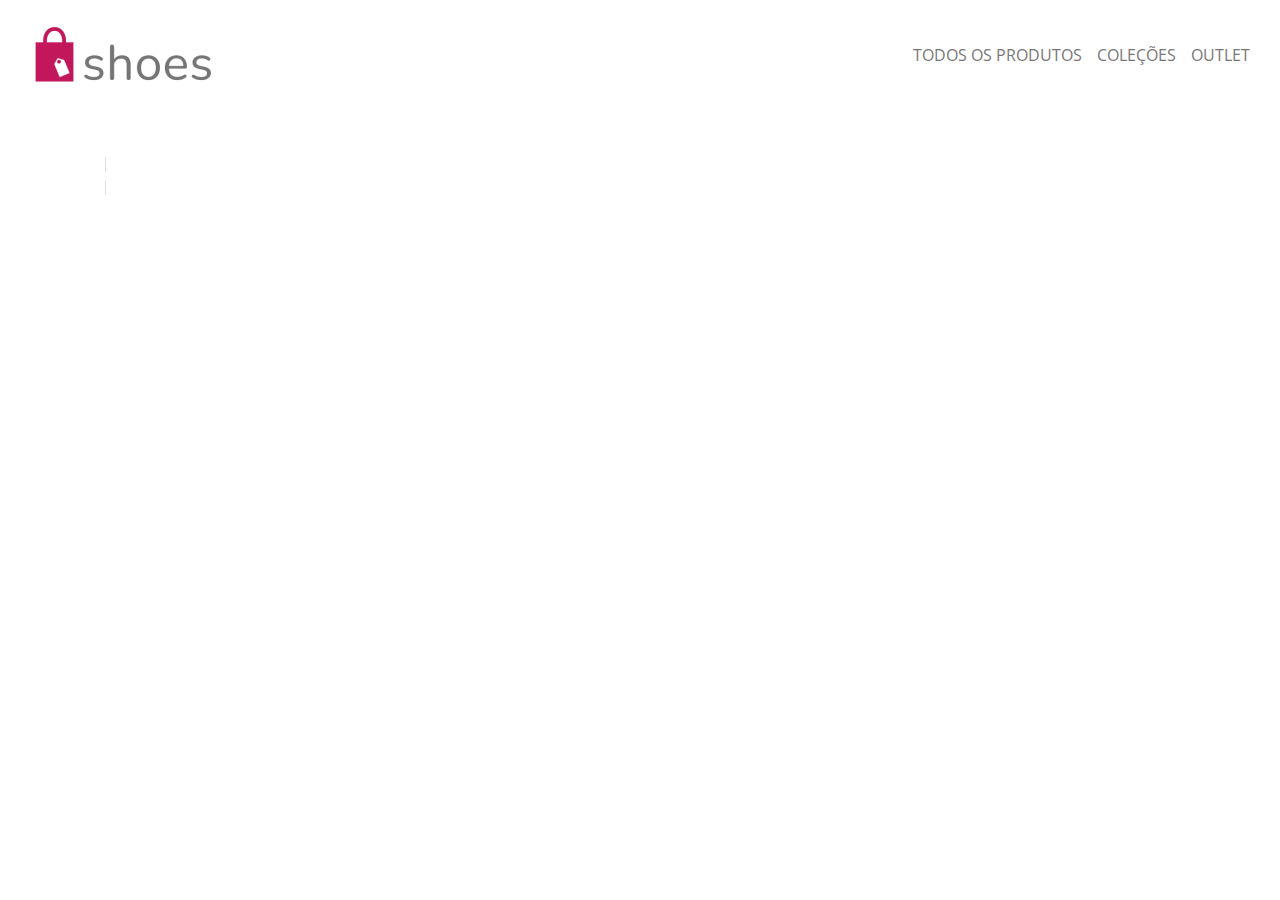
==== index.html @ d337d919 "cabeçalho pronto" ====
<!DOCTYPE html>
<html lang="pt-br">
<head>
    <meta charset="UTF-8">
    <meta http-equiv="X-UA-Compatible" content="IE=edge">
    <meta name="viewport" content="width=device-width, initial-scale=1.0">
    <title>Shoes Store</title>
    <link rel="stylesheet" href="css/style.css"/>
</head>
<body>
    <header class="cabecalho">
        <img src="images/logo-color.png" alt="Logo">
        <nav>
            <a href="#">Todos os Produtos</a>
            <a href="#">Coleções</a>
            <a href="#">Outlet</a>
        </nav>
        
    </header>
</body>
<footer>
    
    <img src="images/logo-white.png">


</footer>
</html>
---- css/style.css ----
@import url('https://fonts.googleapis.com/css2?family=Open+Sans&family=Roboto&family=Ropa+Sans&display=swap');

*{
    margin: 0;
    padding: 0;
    font-family: 'Open Sans', sans-serif;
}

.cabecalho{
    display: flex;
    justify-content: space-between;
}
.cabecalho img{
    margin: 10px 0px 0 19px;
}

.cabecalho nav{
    display: flex;
    justify-content: space-between;
    margin-right: 15px;
}

.cabecalho a{
    margin: 44px 15px 44px 0;
    text-decoration: none;
    text-transform: uppercase;
    color: #777777;
}
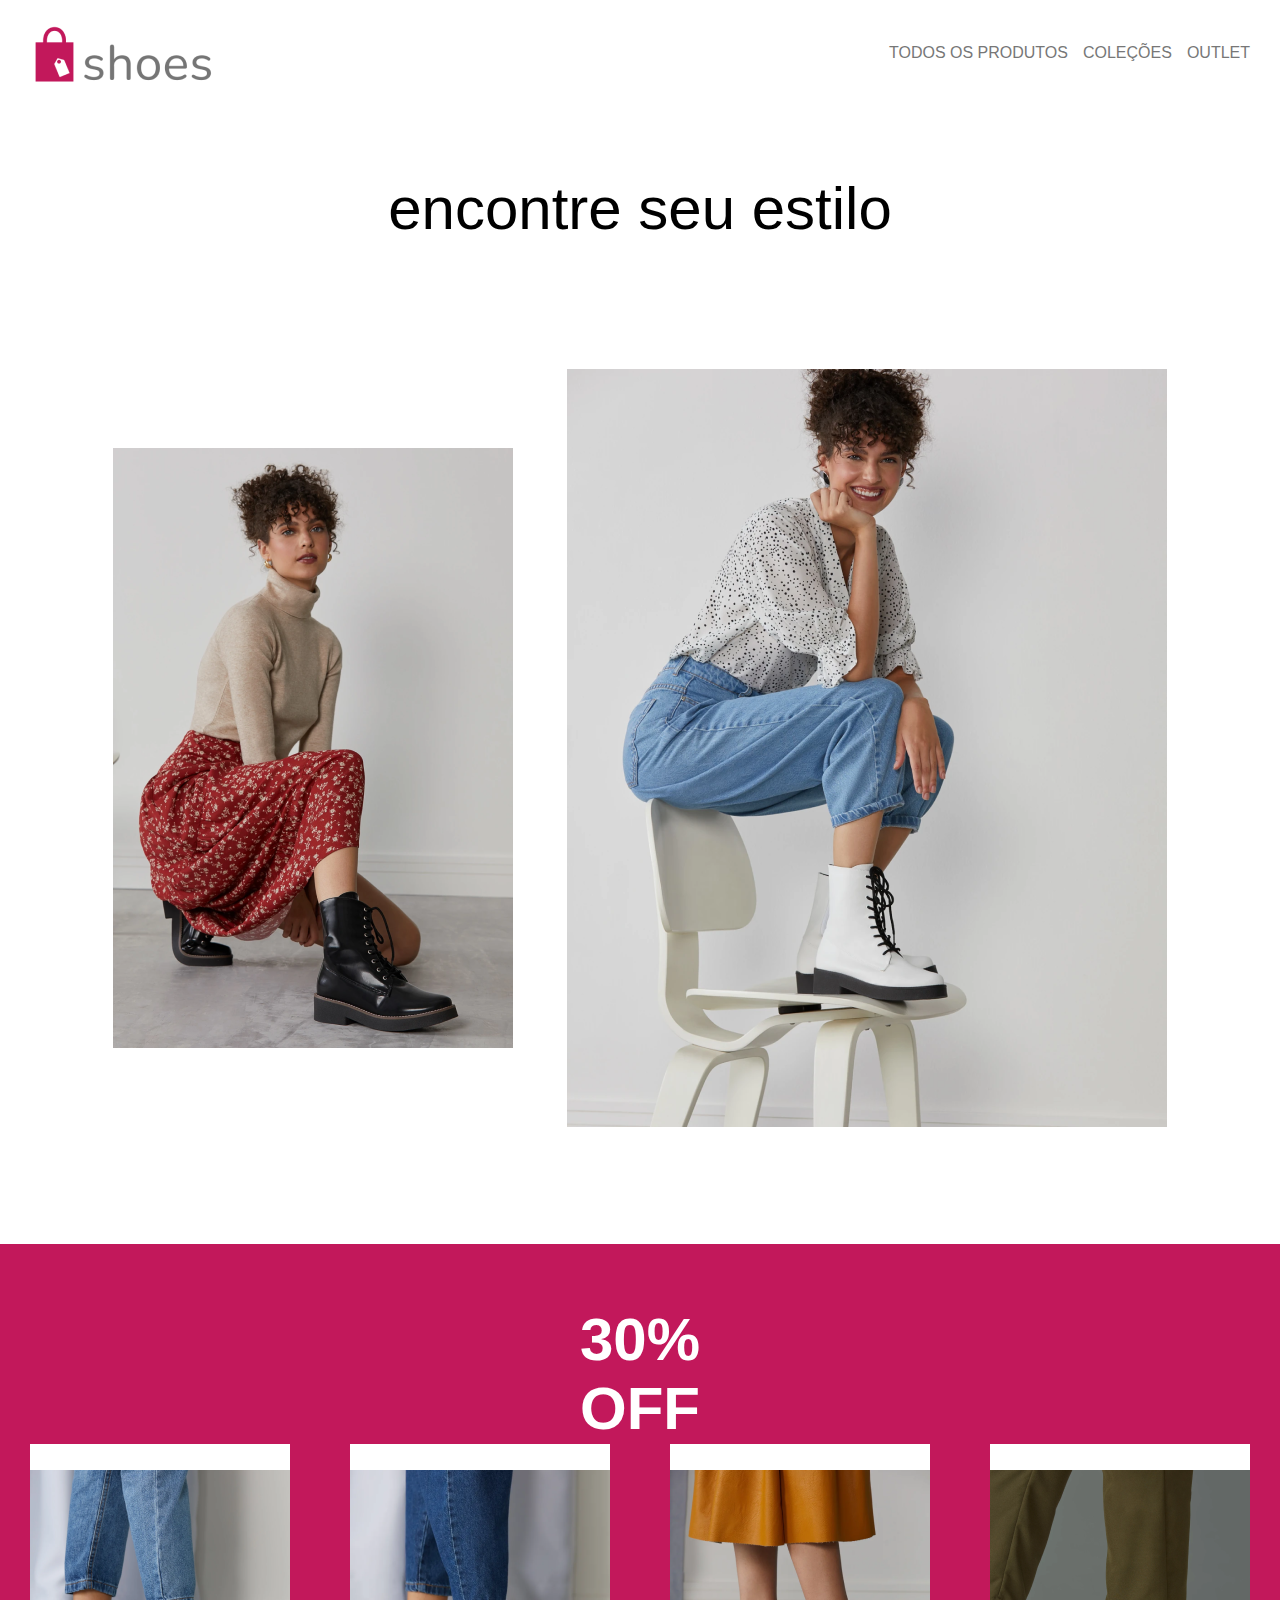
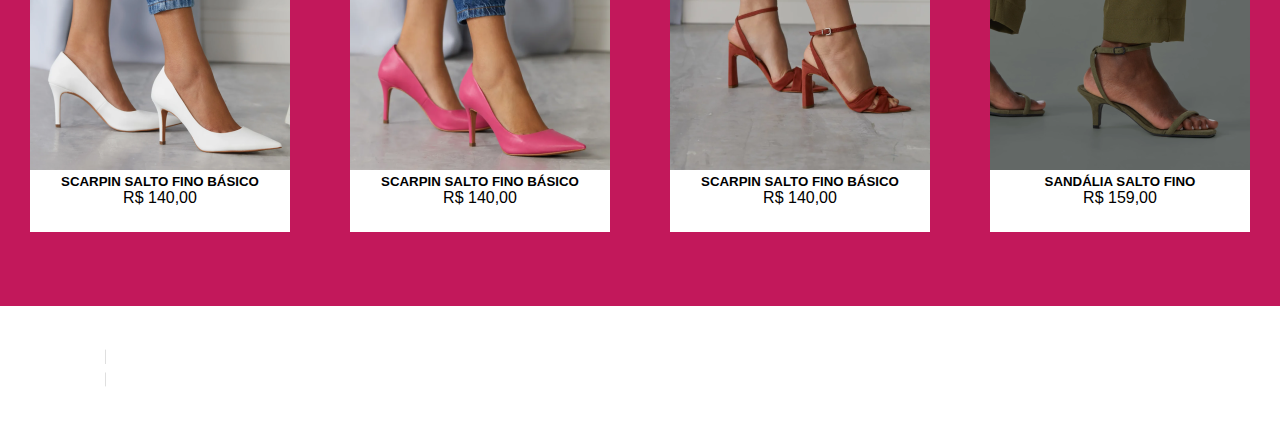
==== commit 1f68b55a: "definitivo" ====
--- a/index.html
+++ b/index.html
@@ -15,13 +15,63 @@
             <a href="#">Coleções</a>
             <a href="#">Outlet</a>
         </nav>
-        
     </header>
-</body>
+ <section>
+     <p>encontre seu estilo</p>
+     <article>
+         <div class="card-image">
+             <img src="./images/photoshoot-1.png">
+         </div>
+         <div class="card-image-2">
+             <img src="./images/photoshoot-2.png">
+         </div>
+     </article>
+ </section>
+ <section class="container-desconto">
+    <p>30% OFF</p>
+    <article>
+        <div class="card-1">
+            <img src="./images/shoes1.png">
+            <div class="card-title">
+                <h5>SCARPIN SALTO FINO BÁSICO</h5>
+                <div class="price">R$ 140,00</div>
+        </div>
+
+    </article>
+    <article>
+        <div class="card-2">
+            <img src="./images/shoes2.png">
+            <div class="card-title-2">
+                <h5>SCARPIN SALTO FINO BÁSICO</h5>
+                <div class="price-2">R$ 140,00</div>
+        </div>
+
+    </article>
+    <article>
+        <div class="card-3">
+            <div class="card-title-3">
+                <img src="./images/shoes3.png">
+                <h5>SCARPIN SALTO FINO BÁSICO</h5>
+                <div class="price-3">R$ 140,00</div>
+        </div>
+
+    </article>
+    <article>
+        <div class="card-4">
+            <div class="card-title-4">
+                <img src="./images/shoes4.png">
+                <h5>SANDÁLIA SALTO FINO</h5>
+                <div class="price-4">R$ 159,00</div>
+        </div>
+
+    </article>
+</section>
+
 <footer>
     
     <img src="images/logo-white.png">
 
 
 </footer>
+</body>
 </html>--- a/css/style.css
+++ b/css/style.css
@@ -1,10 +1,10 @@
-@import url('https://fonts.googleapis.com/css2?family=Open+Sans&family=Roboto&family=Ropa+Sans&display=swap');
 
-*{
+* {
     margin: 0;
     padding: 0;
+    box-sizing: border-box;
     font-family: 'Open Sans', sans-serif;
-}
+  }
 
 .cabecalho{
     display: flex;
@@ -27,4 +27,52 @@
     color: #777777;
 }
 
+  section p {
+      width: 100%;
+      height: 82px;
+      margin-top: 60px;
+      margin-bottom: 60px;
+      text-align: center;
+      font-size: 60px;
+      font-style: bold;
+      color: black;
+      
+  }
+section article {
+    display: flex;
+    flex-direction: row;
+    justify-content: space-between;
+    align-items: center;
+    margin: 113px;
+}
+section.container-desconto {
+    display: flex;
+    flex-direction: row;
+    width: 100%;
+    height: 662px;
+    background-color: #C2185B;
+    justify-content: center;
+     
+    }
+    
+    section.container-desconto p {
+        width: 188px;
+        height: 60px;
+        position: absolute;
+        justify-content: center;
+        margin-top: 61px;
+        margin-bottom: 30px;
+        color: #fff;
+        font-weight: bold;
+            
+    }
 
+    section.container-desconto article {
+        background-color: #fff;
+        width: 260px;
+        height: 388px;
+        margin-top: 200px;
+        text-align: center;
+        margin-left: 30px;
+        margin-right: 30px;
+    }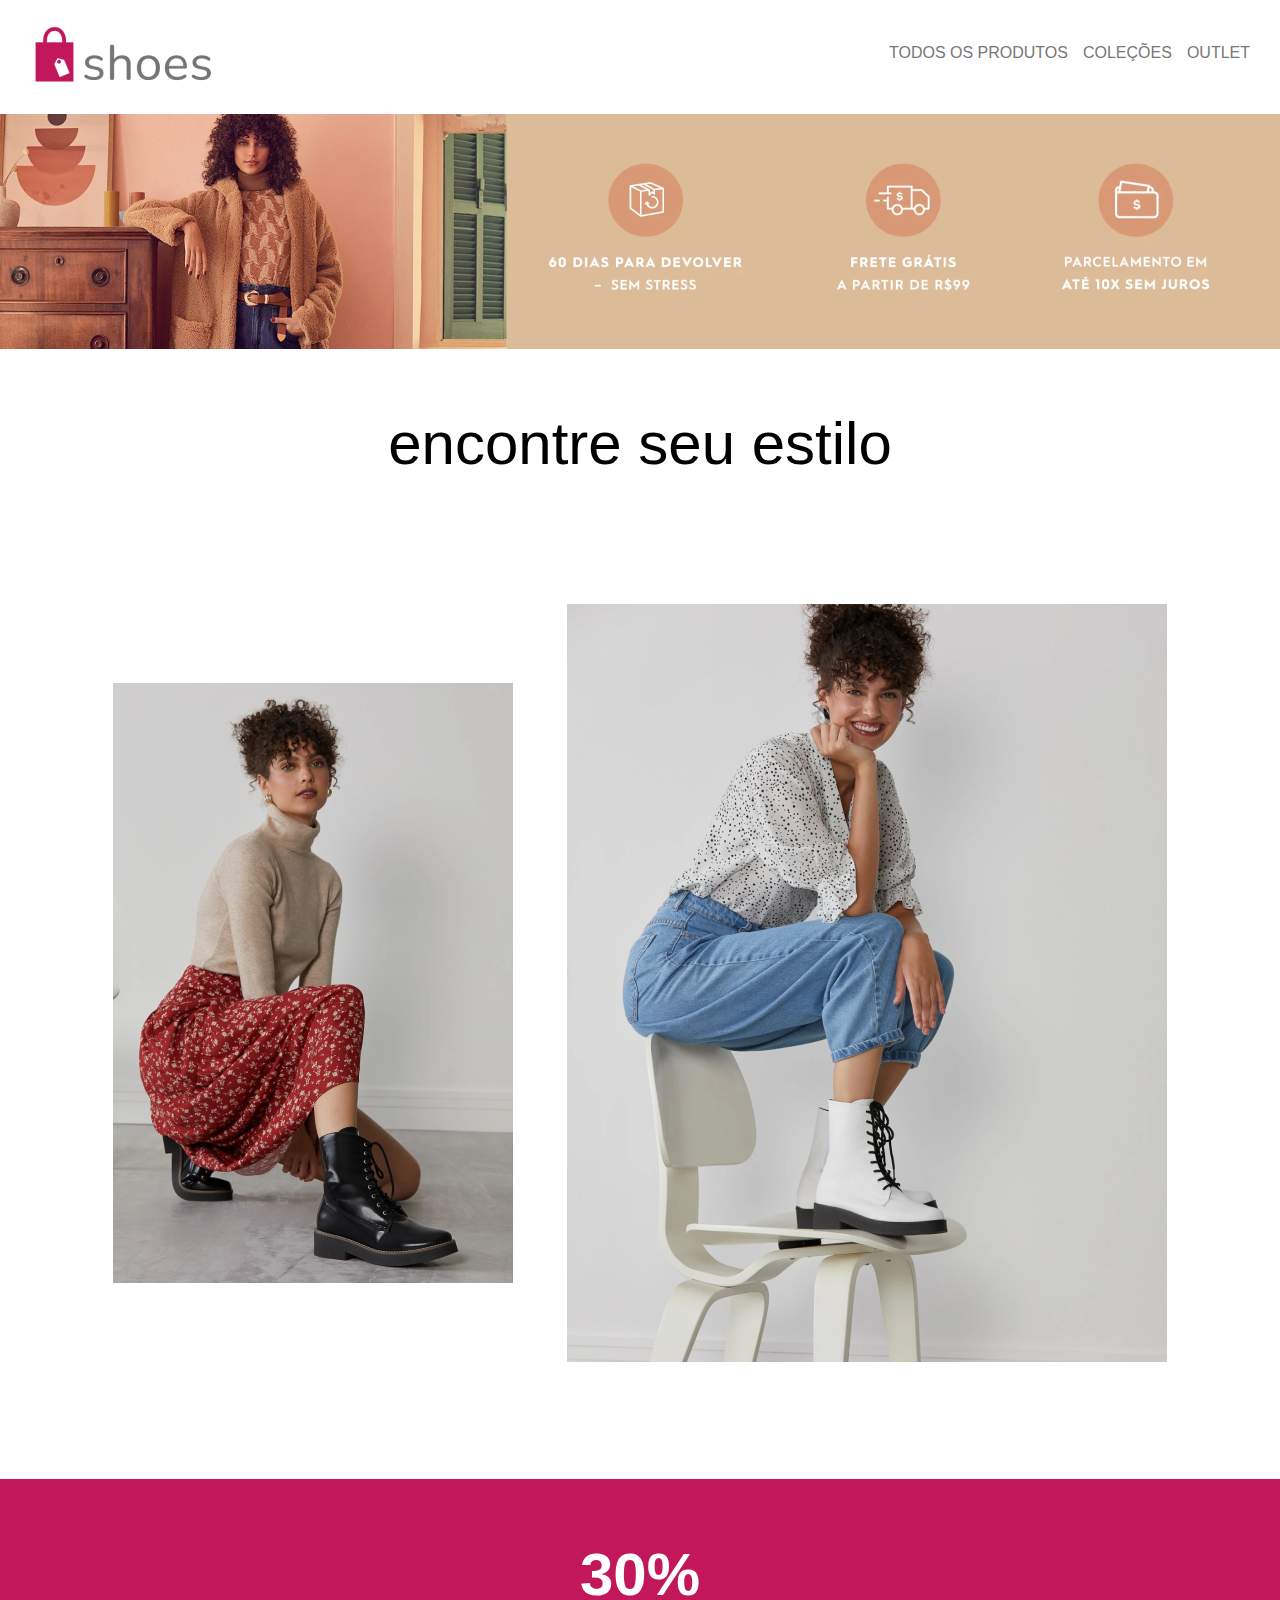
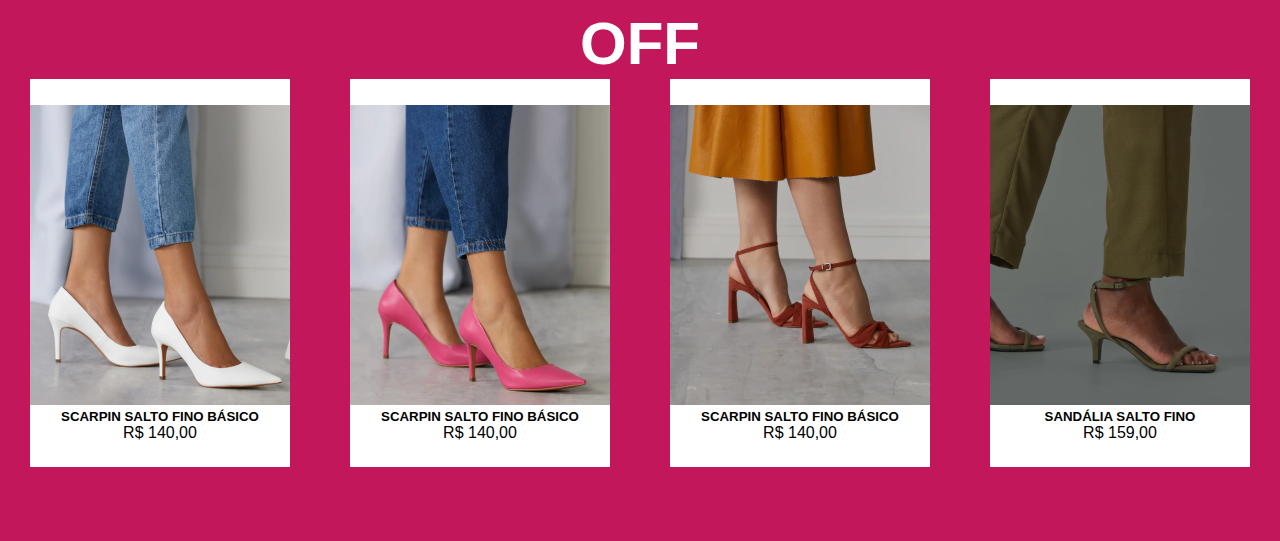
==== commit 32b80019: "Banner adicionado" ====
--- a/index.html
+++ b/index.html
@@ -16,6 +16,9 @@
             <a href="#">Outlet</a>
         </nav>
     </header>
+    <section class="banner">
+        <img class="banner-image" src="images/banner.png" alt="">
+    </section>
  <section>
      <p>encontre seu estilo</p>
      <article>
@@ -68,8 +71,6 @@
 </section>
 
 <footer>
-    
-    <img src="images/logo-white.png">
 
 
 </footer>
--- a/css/style.css
+++ b/css/style.css
@@ -25,6 +25,12 @@
     text-decoration: none;
     text-transform: uppercase;
     color: #777777;
+}
+.banner{
+    height: 235px;
+}
+.banner .banner-image{
+    width: 100%;
 }
 
   section p {
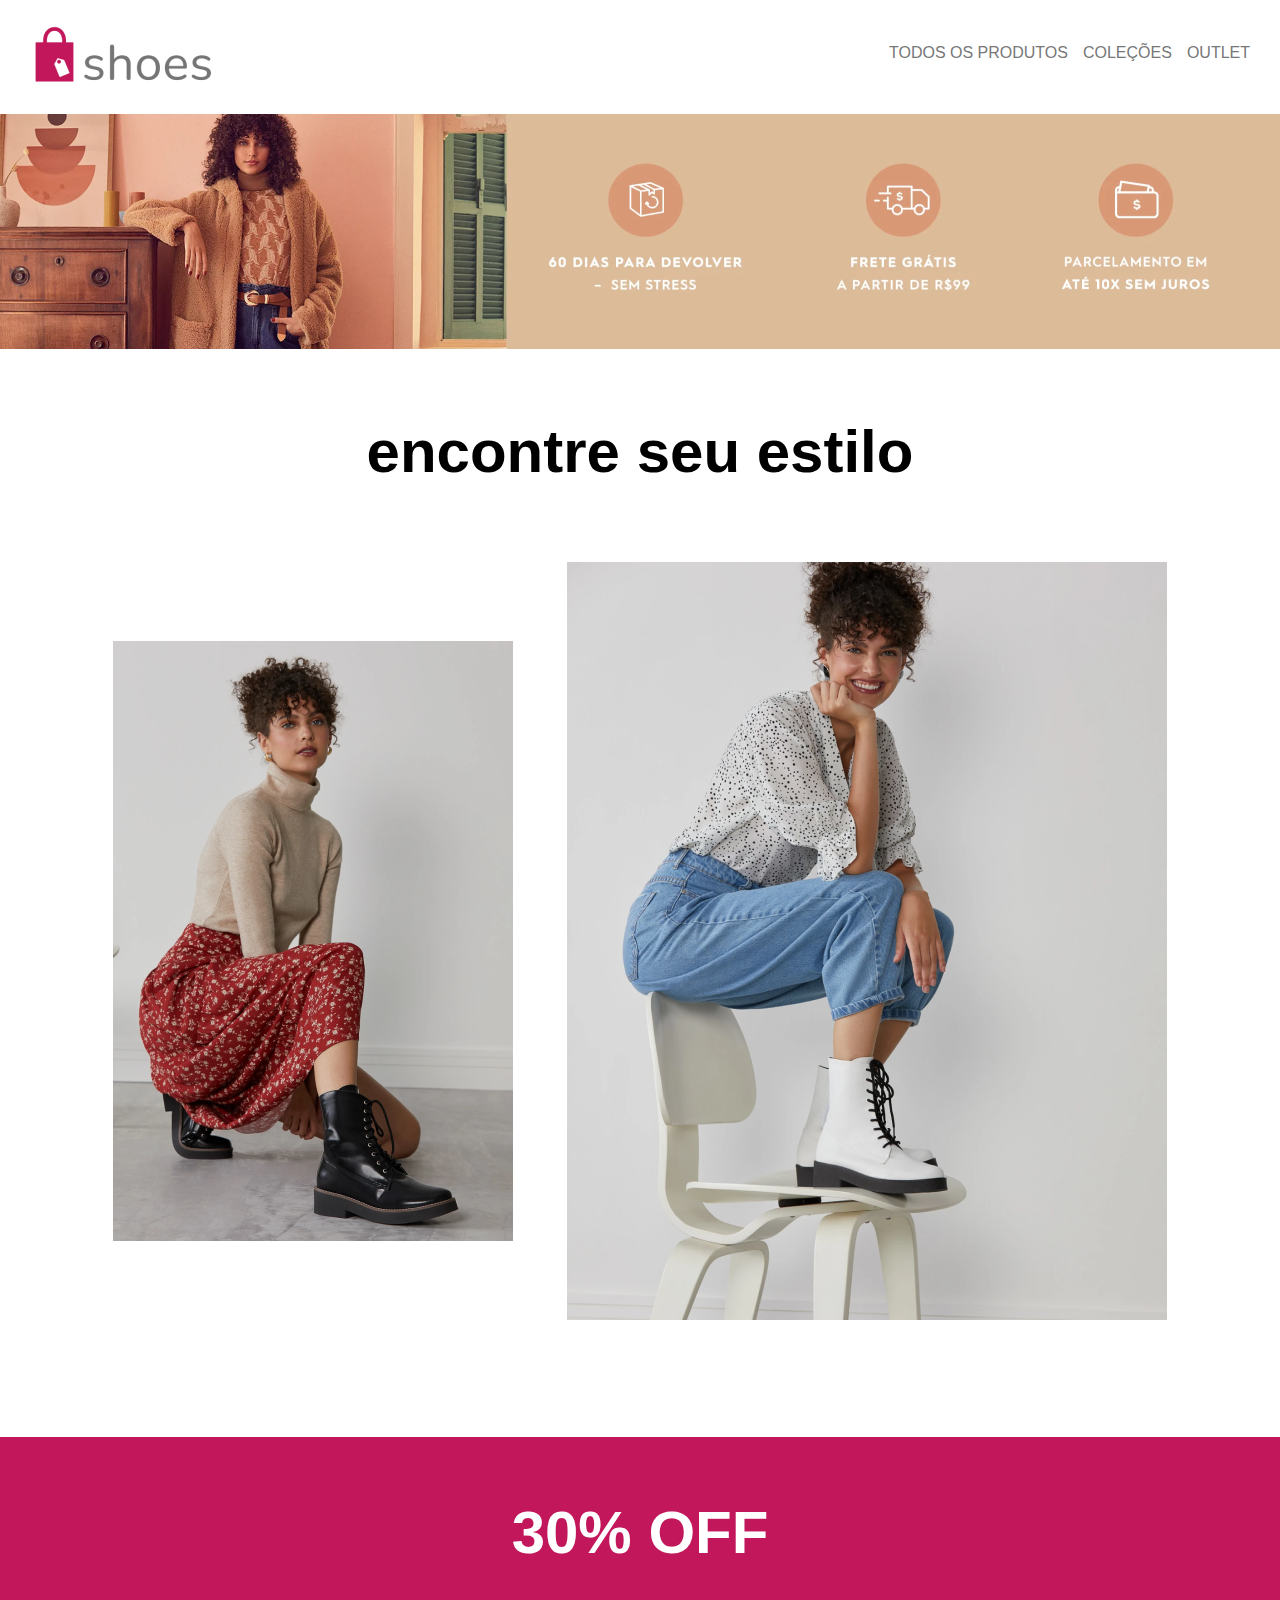
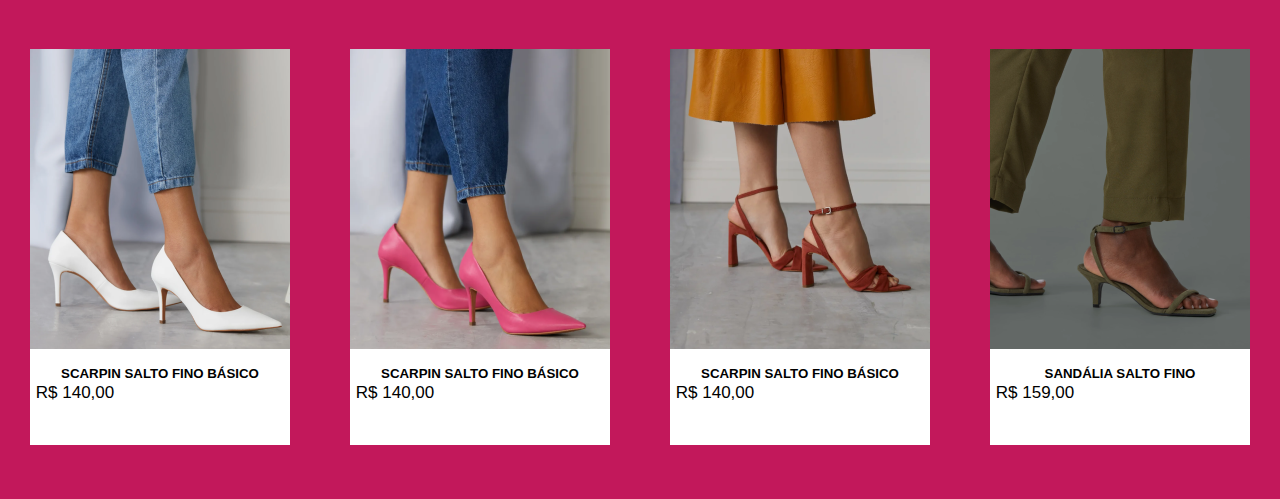
==== commit f62733ba: "body ok!" ====
--- a/index.html
+++ b/index.html
@@ -37,7 +37,7 @@
             <img src="./images/shoes1.png">
             <div class="card-title">
                 <h5>SCARPIN SALTO FINO BÁSICO</h5>
-                <div class="price">R$ 140,00</div>
+                <h6>R$ 140,00</h6>
         </div>
 
     </article>
@@ -46,7 +46,7 @@
             <img src="./images/shoes2.png">
             <div class="card-title-2">
                 <h5>SCARPIN SALTO FINO BÁSICO</h5>
-                <div class="price-2">R$ 140,00</div>
+                <h6>R$ 140,00</h6>
         </div>
 
     </article>
@@ -55,7 +55,7 @@
             <div class="card-title-3">
                 <img src="./images/shoes3.png">
                 <h5>SCARPIN SALTO FINO BÁSICO</h5>
-                <div class="price-3">R$ 140,00</div>
+                <h6>R$ 140,00</h6>
         </div>
 
     </article>
@@ -64,7 +64,7 @@
             <div class="card-title-4">
                 <img src="./images/shoes4.png">
                 <h5>SANDÁLIA SALTO FINO</h5>
-                <div class="price-4">R$ 159,00</div>
+                <h6>R$ 159,00</h6>
         </div>
 
     </article>
--- a/css/style.css
+++ b/css/style.css
@@ -36,11 +36,11 @@
   section p {
       width: 100%;
       height: 82px;
-      margin-top: 60px;
+      margin-top: 68px;
       margin-bottom: 60px;
       text-align: center;
       font-size: 60px;
-      font-style: bold;
+      font-weight: 800;
       color: black;
       
   }
@@ -62,23 +62,39 @@
     }
     
     section.container-desconto p {
-        width: 188px;
+        width: 600px;
         height: 60px;
         position: absolute;
-        justify-content: center;
+        text-align: center;
         margin-top: 61px;
-        margin-bottom: 30px;
+        margin-bottom: 88px;
         color: #fff;
-        font-weight: bold;
-            
+        font-weight: 800;
+        font-size: 60px;   
+        padding: 0;
     }
 
     section.container-desconto article {
         background-color: #fff;
         width: 260px;
         height: 388px;
-        margin-top: 200px;
+        margin: 220px 30px 0 30px ;
         text-align: center;
-        margin-left: 30px;
-        margin-right: 30px;
+            
+    }
+    
+    article img {
+        margin-top: -50px;
+    }
+
+    article h6 {
+        width: 90px;
+        height: 23px;
+        font-weight: 400;
+        font-size: 17px;
+        line-height: 23px;
+        color: black;
+    }
+    article h5 {
+        margin-top: 13px;
     }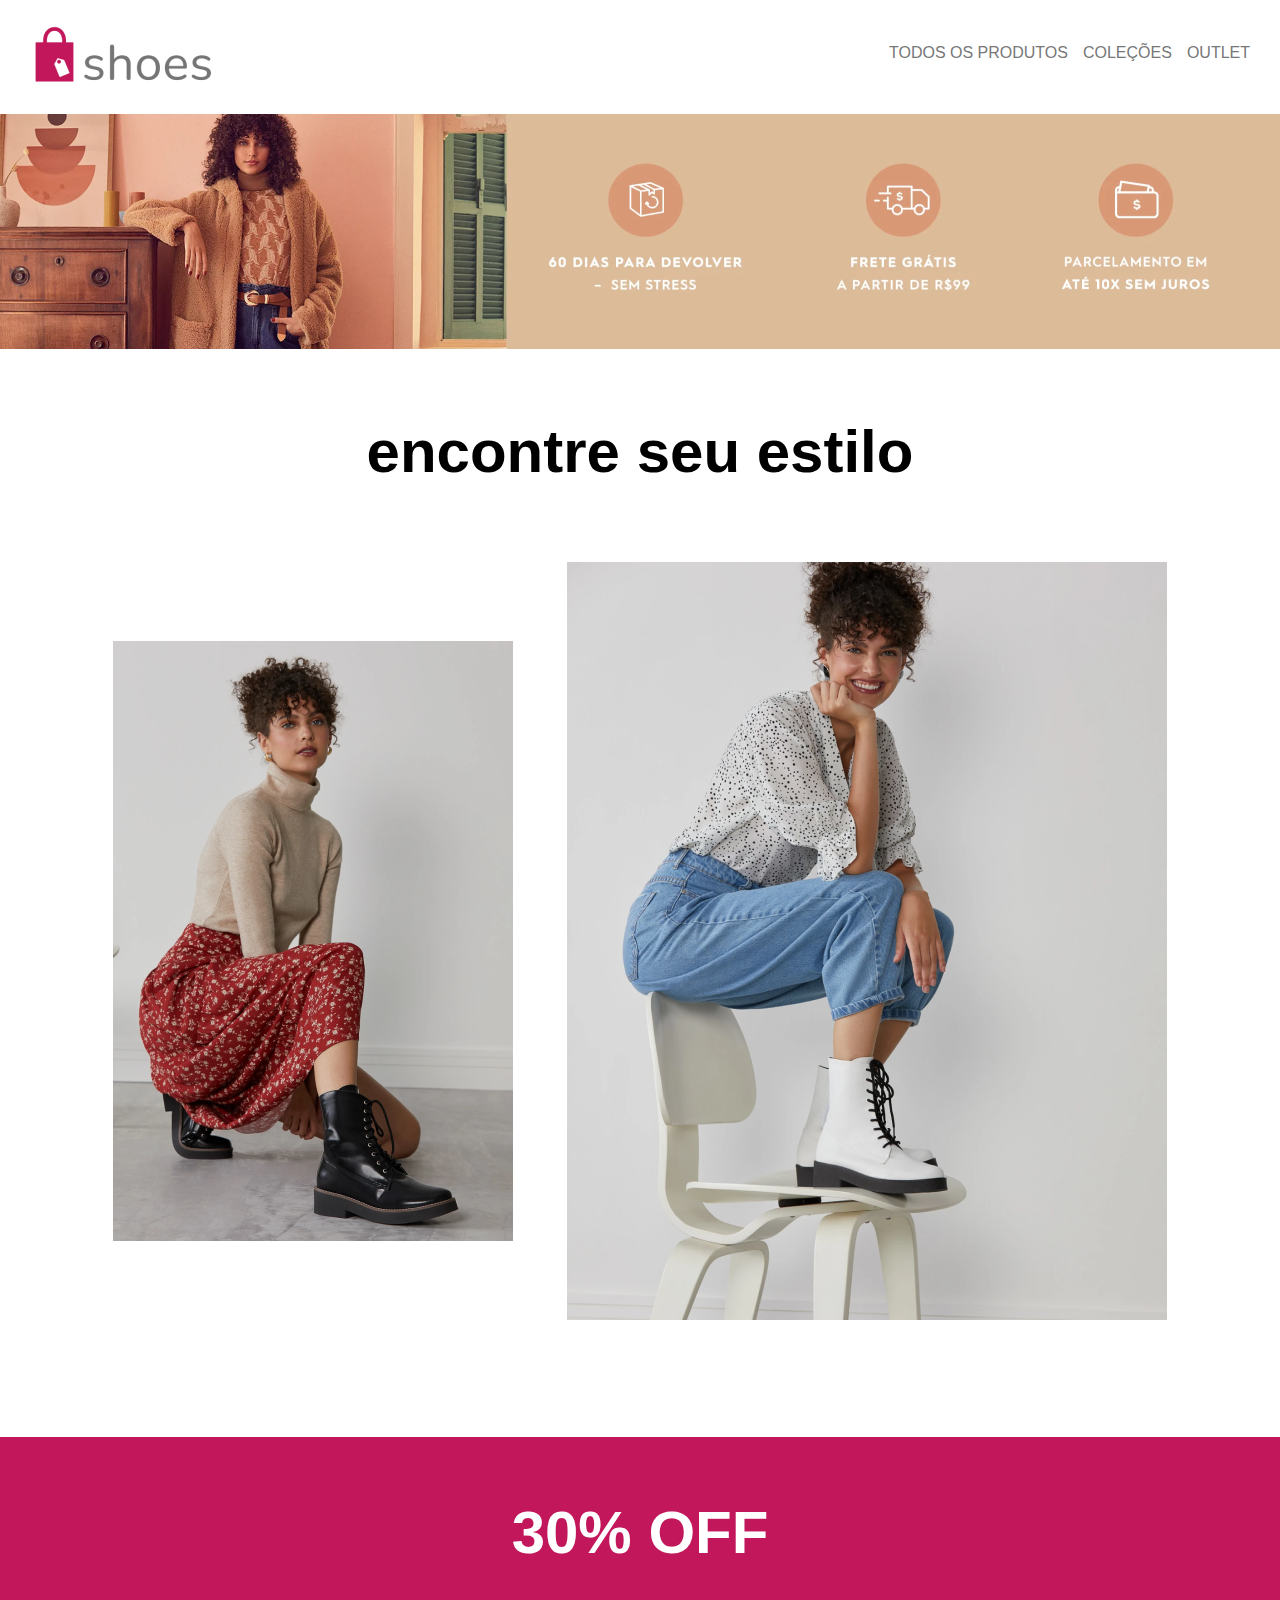
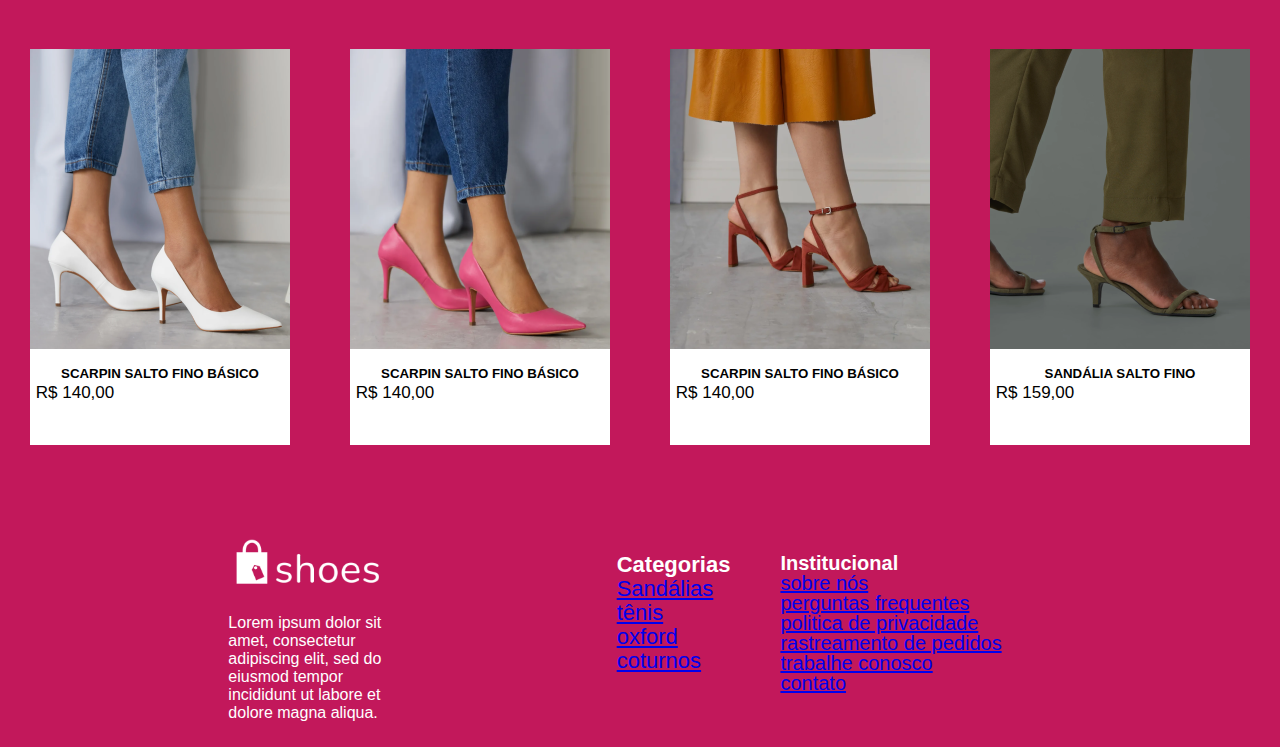
==== commit 55db68bd: "Merge branch 'main' of https://github.com/ygorss/Shoes-Store" ====
--- a/index.html
+++ b/index.html
@@ -34,8 +34,8 @@
     <p>30% OFF</p>
     <article>
         <div class="card-1">
-            <img src="./images/shoes1.png">
             <div class="card-title">
+                <img src="./images/shoes1.png">
                 <h5>SCARPIN SALTO FINO BÁSICO</h5>
                 <h6>R$ 140,00</h6>
         </div>
@@ -43,8 +43,8 @@
     </article>
     <article>
         <div class="card-2">
-            <img src="./images/shoes2.png">
             <div class="card-title-2">
+                <img src="./images/shoes2.png">
                 <h5>SCARPIN SALTO FINO BÁSICO</h5>
                 <h6>R$ 140,00</h6>
         </div>
@@ -70,9 +70,50 @@
     </article>
 </section>
 
-<footer>
+
+</body>
+<footer class="footerPai">
+    <aside class="globo">
+        <div class="divLogo">
+            <img class="logo" src="/images/logo-white.png" alt="logotipo" />
+        </div>
+        <div class="texto">
+            <p>
+                Lorem ipsum dolor sit amet, consectetur adipiscing elit, sed do eiusmod tempor incididunt
+                ut labore et dolore magna aliqua. 
+            </p>
+        </div>
+    </aside>
+   <aside class="globo2">
+   <nav class="cat" > 
+       <div class="listaCat">
+           
+           <ol>
+               <strong>Categorias</strong>
+               <li><a href="/">Sandálias</a></li>
+               <li><a href="/">tênis</a></li>
+               <li><a href="/">oxford</a></li>
+               <li><a href="/">coturnos</a></li>
+           </ol>  
+        </div>
+   </nav>
+
+   <nav class="inst">
+       <div class="listaInst">
+             
+           <ol>
+               <strong>Institucional</strong>
+               <li><a href="/">sobre nós</a></li>
+               <li><a href="/">perguntas frequentes</a></li>
+               <li><a href="/">politica de privacidade</a></li>
+               <li><a href="/">rastreamento de pedidos</a></li>
+               <li><a href="/">trabalhe conosco</a></li>
+               <li><a href="/">contato</a></li>
+           </ol>
+       </div>
+   </nav>
+</aside>
 
 
 </footer>
-</body>
 </html>--- a/css/style.css
+++ b/css/style.css
@@ -1,4 +1,3 @@
-
 * {
     margin: 0;
     padding: 0;
@@ -18,6 +17,10 @@
     display: flex;
     justify-content: space-between;
     margin-right: 15px;
+}
+.cabecalho nav a:hover{
+    text-decoration: underline;
+    cursor: pointer;
 }
 
 .cabecalho a{
@@ -87,6 +90,24 @@
         margin-top: -50px;
     }
 
+    .card-title:hover{
+        text-decoration: underline;
+        cursor: pointer;
+    }
+    .card-title-2:hover{
+        text-decoration: underline;
+        cursor: pointer;
+    }
+    .card-title-3:hover{
+        text-decoration: underline;
+        cursor: pointer;
+    }
+    .card-title-4:hover{
+        text-decoration: underline;
+        cursor: pointer;
+    }
+
+    
     article h6 {
         width: 90px;
         height: 23px;
@@ -97,4 +118,67 @@
     }
     article h5 {
         margin-top: 13px;
-    }+    }
+
+    .footerPai {
+        display: flex ;
+        background-color: #C2185B;
+        justify-content:space-evenly;
+        align-items:center;
+        padding: 20px;
+    }
+
+    footer{
+        height: 248px;
+    }
+
+
+    .globo {
+        padding-top:2px;
+    }
+
+    .logo{
+        width:160px
+    }
+
+    .texto {
+        font-family: "Open Sans";
+        color: white;
+        width: 180px;
+        font-size: 16px;
+
+    }
+
+    
+    
+   
+
+
+
+    .globo2{
+        display:flex;
+    }
+
+    .cat{
+        font-size: 22px;
+        padding-right: 50px;
+        color: white;
+        line-height: 24px;
+    }
+    
+
+    .inst{
+        font-size: 20px;
+        padding-right: 50px;
+        color: white;
+        line-height: 20px;
+    }
+
+    
+    .listaCat li {
+        list-style-type: none;
+    }
+    
+    .listaInst li {
+        list-style-type: none;
+    }
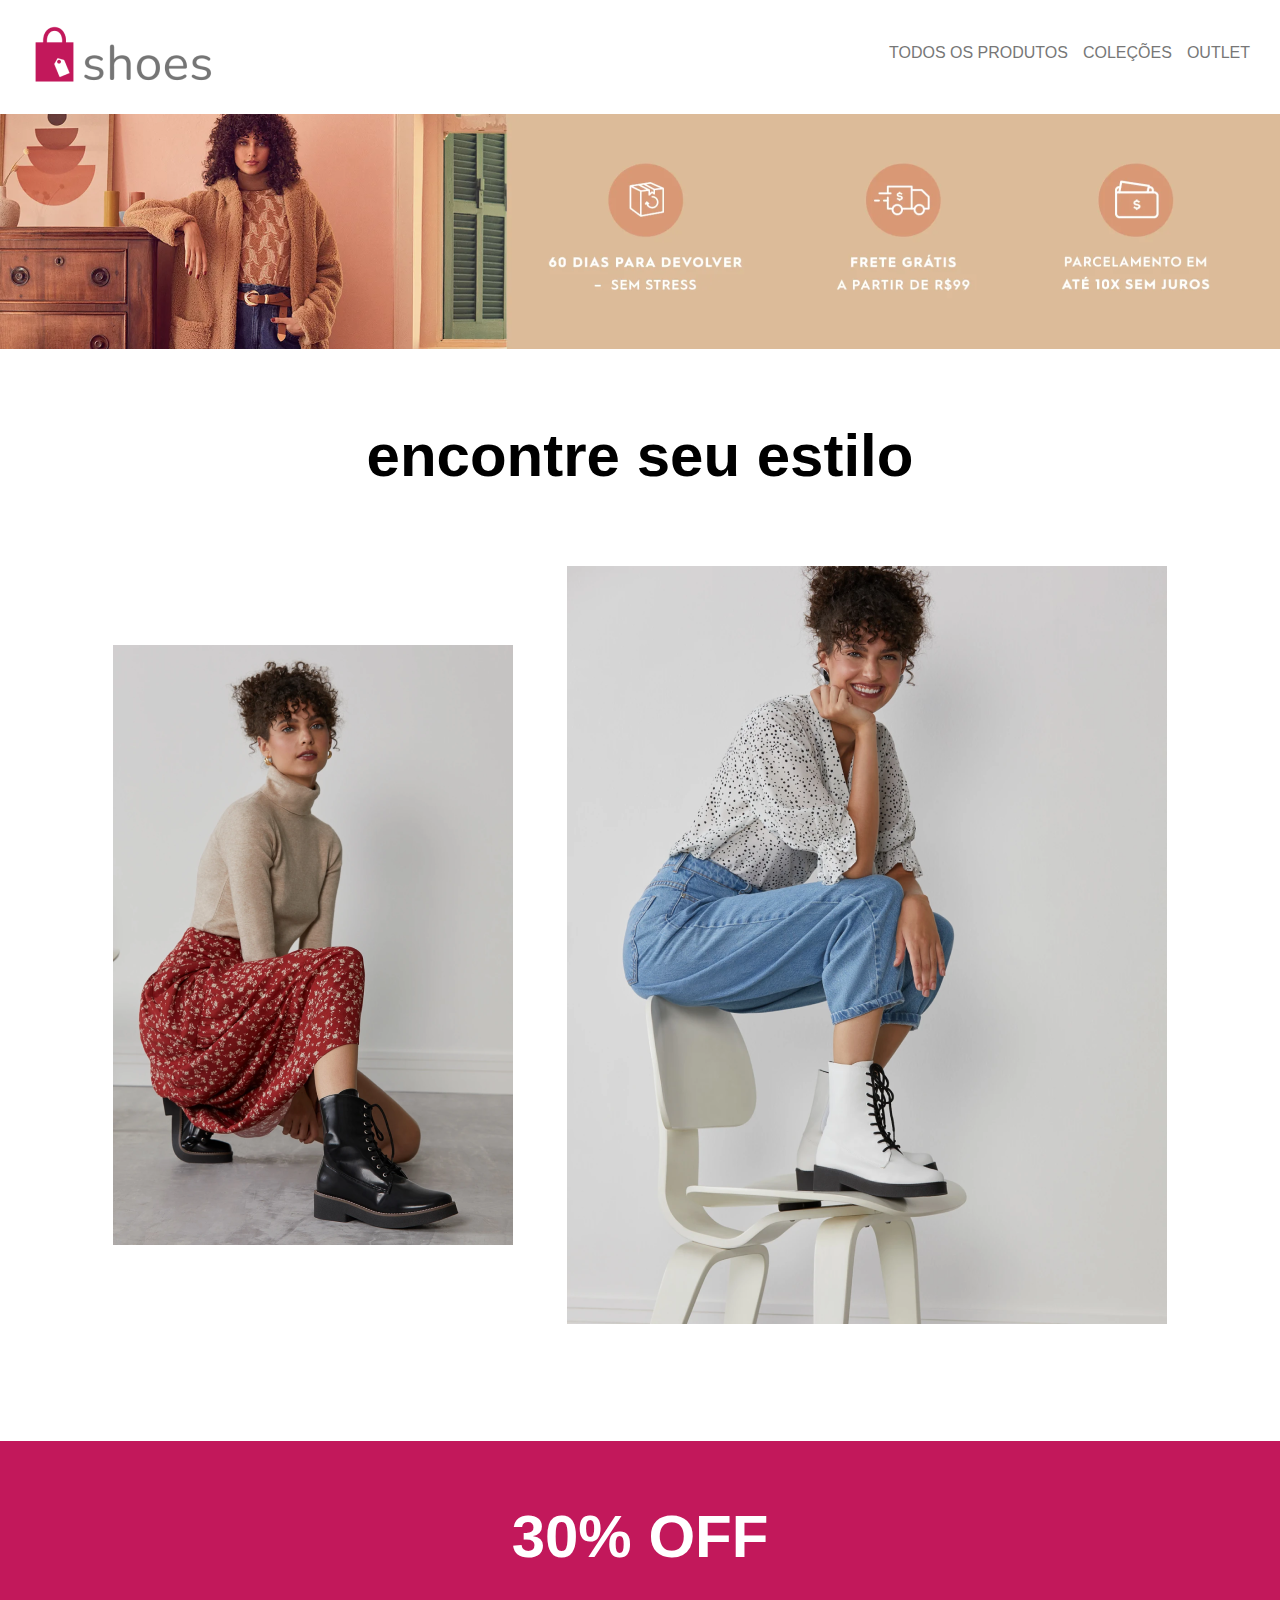
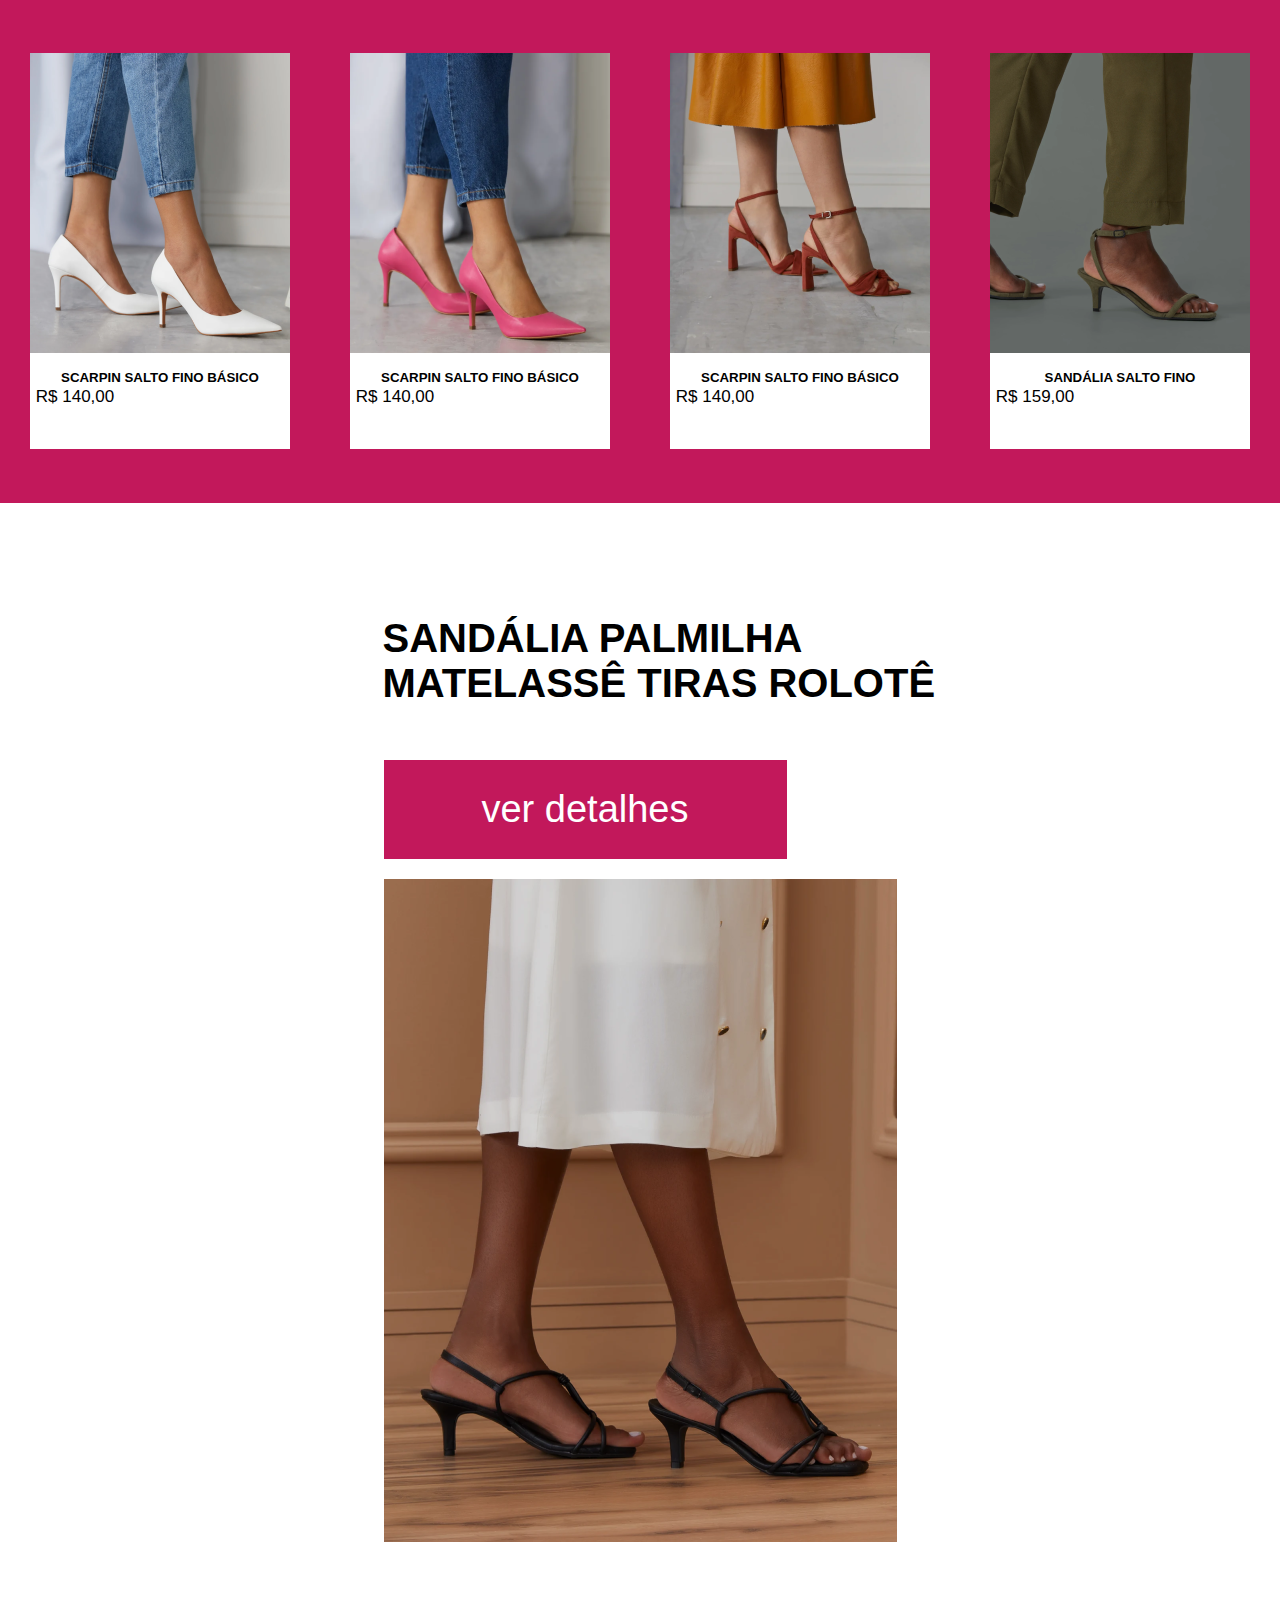
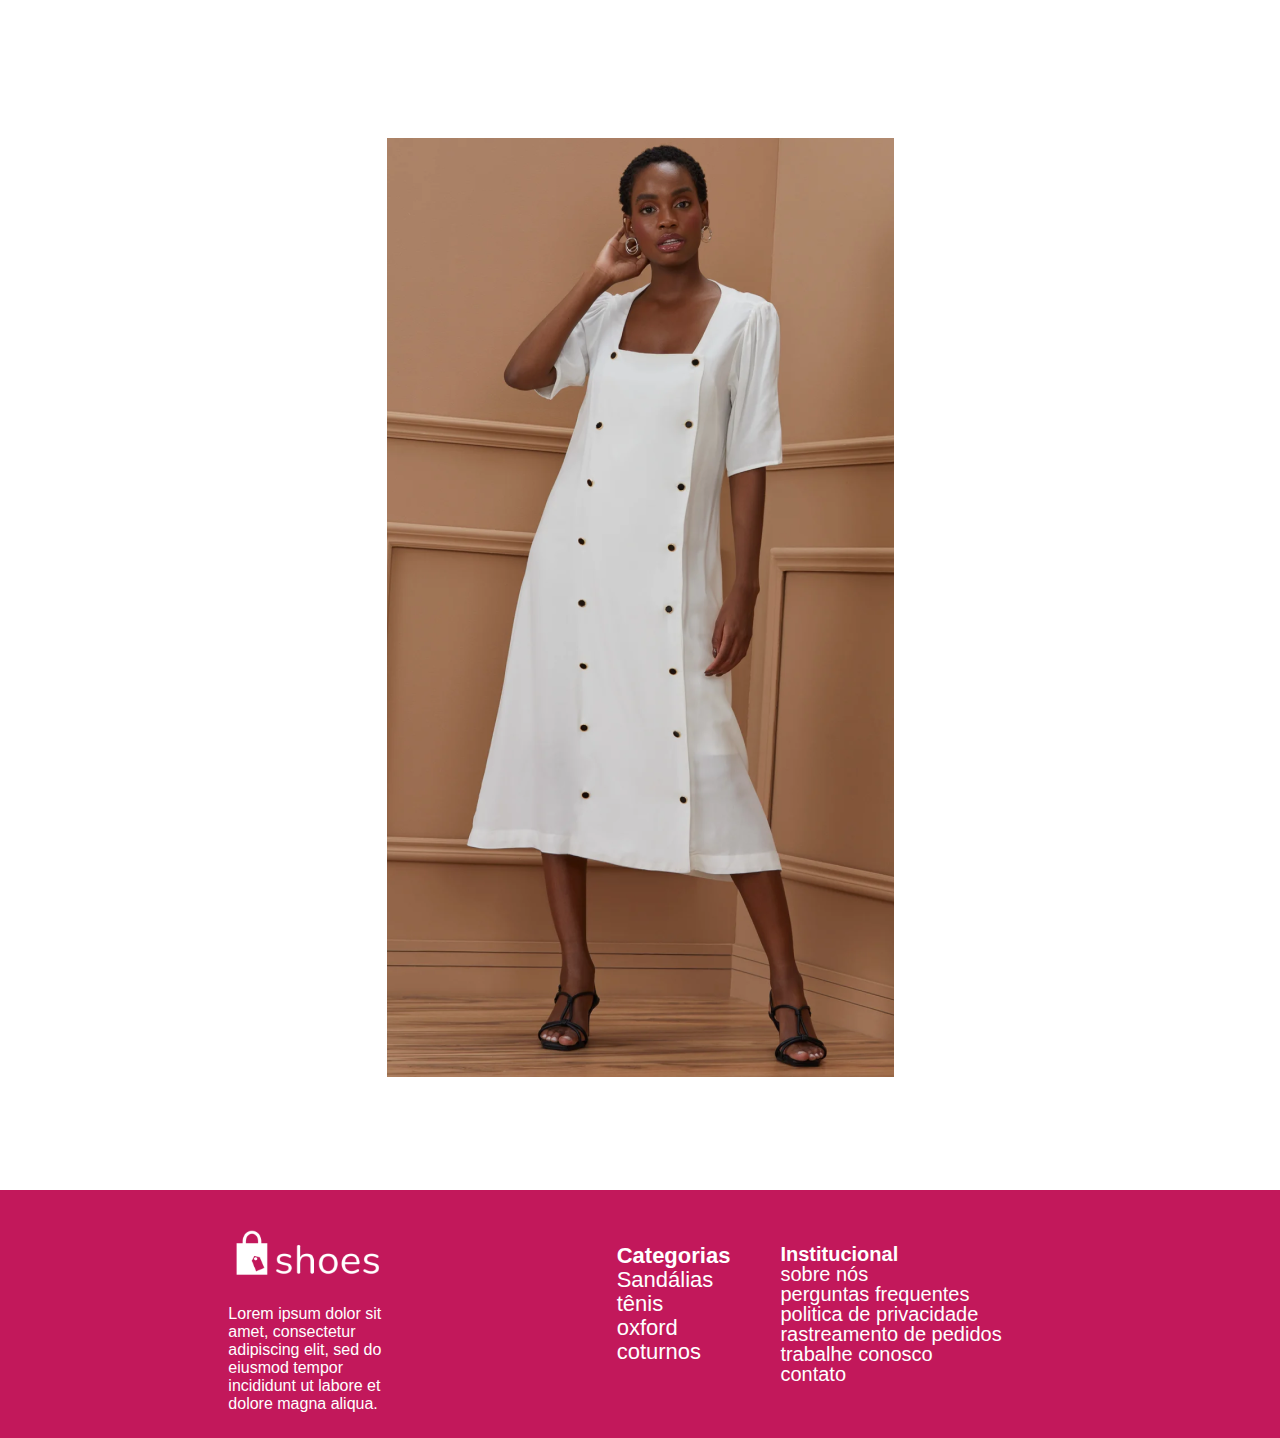
==== commit 3a236427: "mais uma page" ====
--- a/index.html
+++ b/index.html
@@ -16,62 +16,82 @@
             <a href="#">Outlet</a>
         </nav>
     </header>
-    <section class="banner">
-        <img class="banner-image" src="images/banner.png" alt="">
+    <main>
+        <section class="banner">
+            <img class="banner-image" src="images/banner.png" alt="">
+        </section>
+     <section>
+         <p>encontre seu estilo</p>
+         <article>
+             <div class="card-image">
+                 <img src="./images/photoshoot-1.png">
+             </div>
+             <div class="card-image-2">
+                 <img src="./images/photoshoot-2.png">
+             </div>
+         </article>
+     </section>
+     <section class="container-desconto">
+        <p>30% OFF</p>
+        <article>
+            <div class="card-1">
+                <div class="card-title">
+                    <img src="./images/shoes1.png">
+                    <h5>SCARPIN SALTO FINO BÁSICO</h5>
+                    <h6>R$ 140,00</h6>
+            </div>
+    
+        </article>
+        <article>
+            <div class="card-2">
+                <div class="card-title-2">
+                    <img src="./images/shoes2.png">
+                    <h5>SCARPIN SALTO FINO BÁSICO</h5>
+                    <h6>R$ 140,00</h6>
+            </div>
+    
+        </article>
+        <article>
+            <div class="card-3">
+                <div class="card-title-3">
+                    <img src="./images/shoes3.png">
+                    <h5>SCARPIN SALTO FINO BÁSICO</h5>
+                    <h6>R$ 140,00</h6>
+            </div>
+    
+        </article>
+        <article>
+            <div class="card-4">
+                <div class="card-title-4">
+                    <img src="./images/shoes4.png">
+                    <h5>SANDÁLIA SALTO FINO</h5>
+                    <h6>R$ 159,00</h6>
+            </div>
+
+        </article>
     </section>
- <section>
-     <p>encontre seu estilo</p>
-     <article>
-         <div class="card-image">
-             <img src="./images/photoshoot-1.png">
-         </div>
-         <div class="card-image-2">
-             <img src="./images/photoshoot-2.png">
-         </div>
-     </article>
- </section>
- <section class="container-desconto">
-    <p>30% OFF</p>
-    <article>
-        <div class="card-1">
-            <div class="card-title">
-                <img src="./images/shoes1.png">
-                <h5>SCARPIN SALTO FINO BÁSICO</h5>
-                <h6>R$ 140,00</h6>
-        </div>
+ 
+        <section class="containerPai">
+        <article class="coluna1">
+            <div class="nomeRandom"> 
+                SANDÁLIA PALMILHA MATELASSÊ TIRAS ROLOTÊ 
+            </div>     
+            <a class="botao">                  
+                    <button class="button">ver detalhes</button>    
+            </a>  
+            <img class="fotos1" src="images/photoshoot-3.png" alt="" />
+                                   
+        </article> 
+            <article class="coluna2">
+                <img class="fotos2" src="images/photoshoot-4.png" alt="" /> 
+            </article>
+        </section>
+             
+        
 
-    </article>
-    <article>
-        <div class="card-2">
-            <div class="card-title-2">
-                <img src="./images/shoes2.png">
-                <h5>SCARPIN SALTO FINO BÁSICO</h5>
-                <h6>R$ 140,00</h6>
-        </div>
+    </main>
+</body>
 
-    </article>
-    <article>
-        <div class="card-3">
-            <div class="card-title-3">
-                <img src="./images/shoes3.png">
-                <h5>SCARPIN SALTO FINO BÁSICO</h5>
-                <h6>R$ 140,00</h6>
-        </div>
-
-    </article>
-    <article>
-        <div class="card-4">
-            <div class="card-title-4">
-                <img src="./images/shoes4.png">
-                <h5>SANDÁLIA SALTO FINO</h5>
-                <h6>R$ 159,00</h6>
-        </div>
-
-    </article>
-</section>
-
-
-</body>
 <footer class="footerPai">
     <aside class="globo">
         <div class="divLogo">
@@ -86,8 +106,7 @@
     </aside>
    <aside class="globo2">
    <nav class="cat" > 
-       <div class="listaCat">
-           
+       <div class="listaCat">  
            <ol>
                <strong>Categorias</strong>
                <li><a href="/">Sandálias</a></li>
@@ -99,8 +118,7 @@
    </nav>
 
    <nav class="inst">
-       <div class="listaInst">
-             
+       <div class="listaInst">          
            <ol>
                <strong>Institucional</strong>
                <li><a href="/">sobre nós</a></li>
--- a/css/style.css
+++ b/css/style.css
@@ -30,7 +30,7 @@
     color: #777777;
 }
 .banner{
-    height: 235px;
+    height: auto;
 }
 .banner .banner-image{
     width: 100%;
@@ -120,6 +120,63 @@
         margin-top: 13px;
     }
 
+
+    /* page aleatoria da home ai */
+    /*sangrei pra fazer isso, perdi meu resto de sanidade*/
+
+
+
+    .containerPai {
+        display:flex;
+        flex-wrap: wrap;
+        max-width:100%;
+        justify-content: center;
+    }
+
+
+    .nomeRandom {
+        font-size: 40px;
+        font-weight: bold;
+        width: 585px;
+        height: 144px;
+        text-align: left;
+        margin-left: 70px;
+    }
+
+   .coluna1 {      
+       flex-direction: column;
+
+
+   }
+   .coluna2{   
+       flex-direction: row-reverse;  
+   }
+
+   .fotos1 {
+        width: 513px;
+        height: 663px;
+        margin: 20px
+   }
+
+   .botao {
+       margin-right: 110px;
+   }
+
+    .button {
+        background-color: #C2185B;
+        border: none;
+        color: white;
+        font-size: 38px;
+        cursor: pointer;
+        display: flex;
+        justify-content: space-around;
+        align-items: center;
+        width: 403px;
+        height: 99px;
+    }
+
+    /*footer*/
+
     .footerPai {
         display: flex ;
         background-color: #C2185B;
@@ -149,12 +206,6 @@
 
     }
 
-    
-    
-   
-
-
-
     .globo2{
         display:flex;
     }
@@ -182,3 +233,14 @@
     .listaInst li {
         list-style-type: none;
     }
+
+    .listaCat a{
+        color: white;
+        text-decoration: none;
+    }
+
+    .listaInst a{
+        color: white;
+        text-decoration: none;
+    }
+    
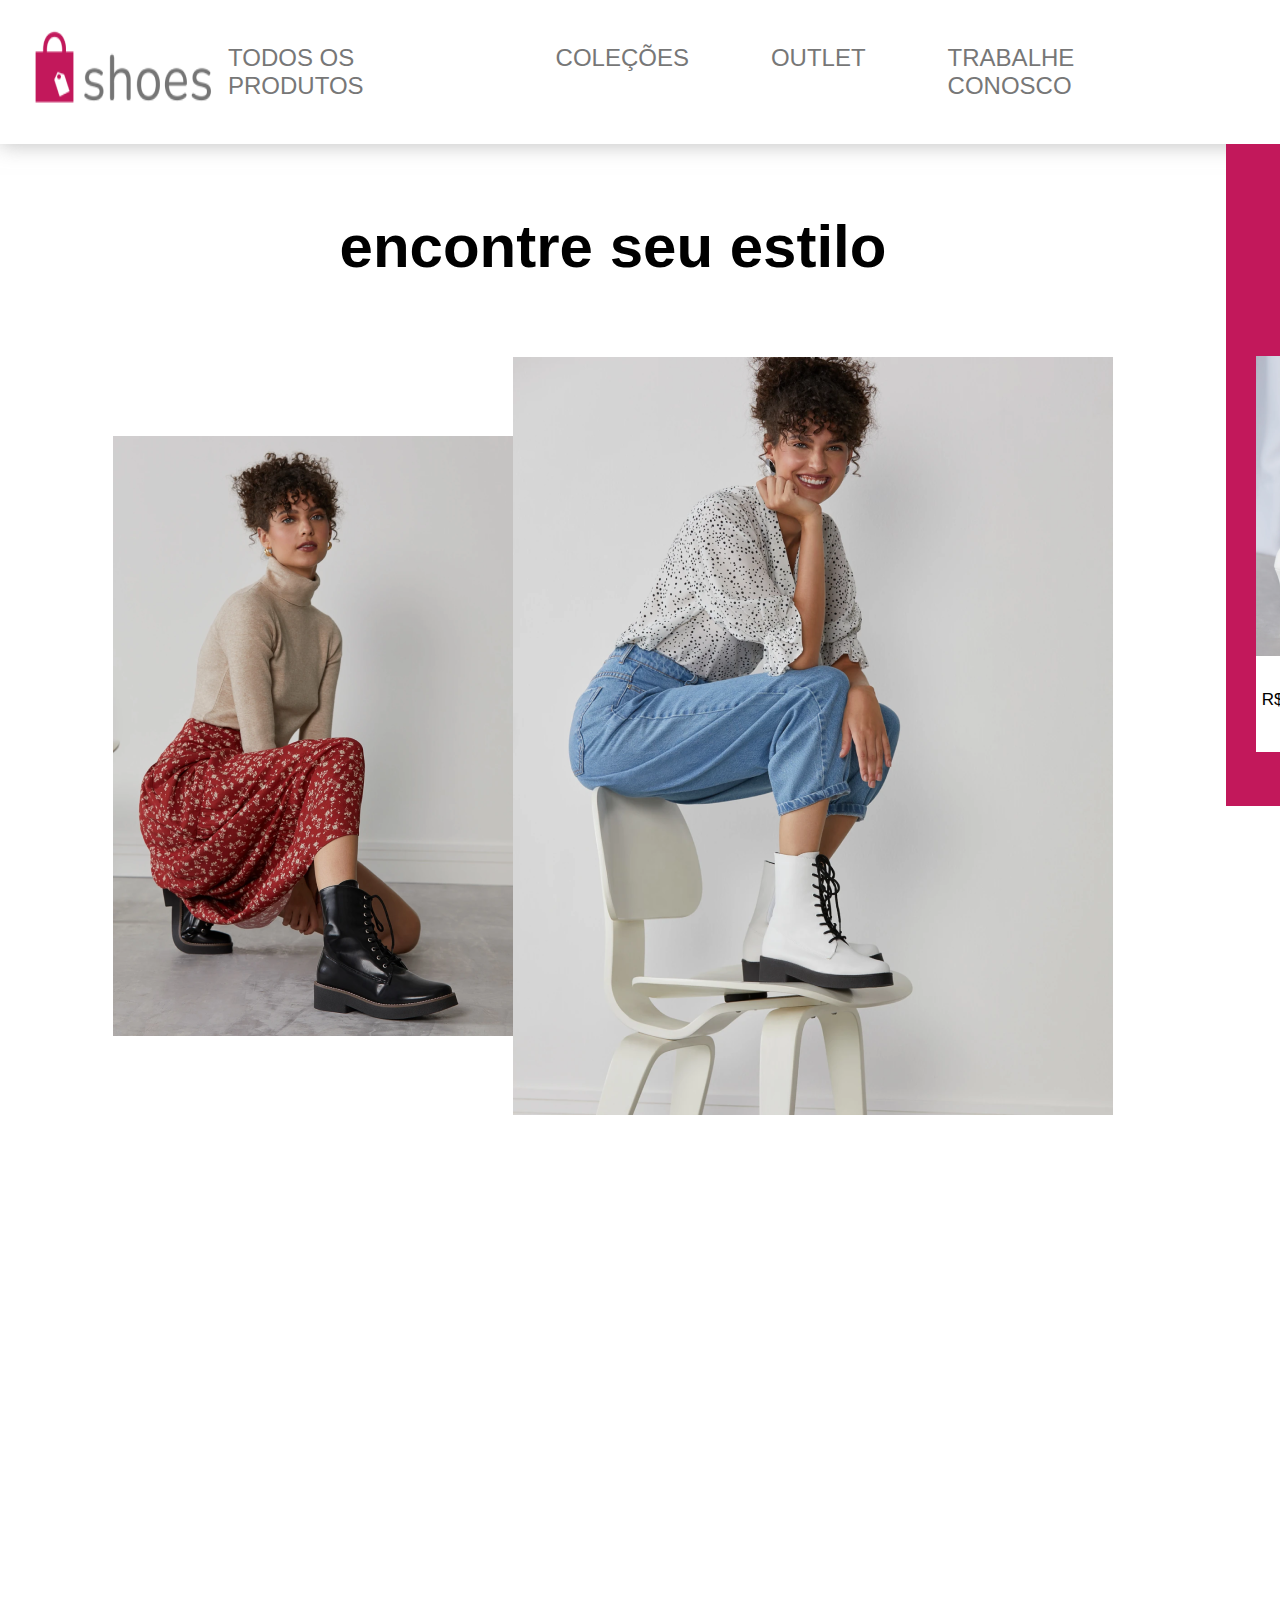
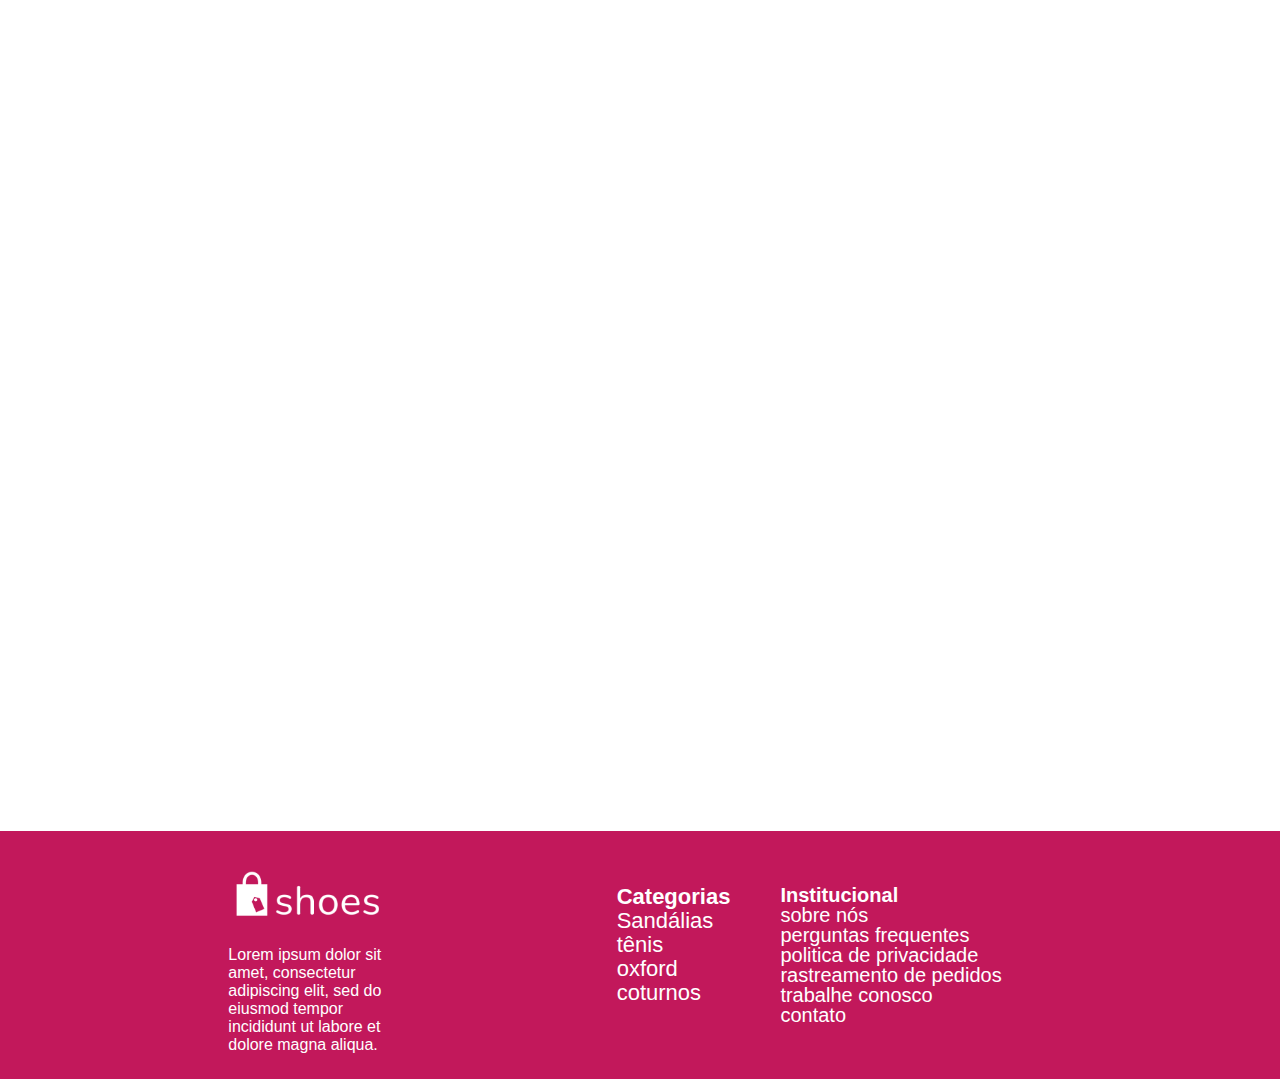
==== commit 24136b23: "Page Trabalhe Conosco adicionada!" ====
--- a/index.html
+++ b/index.html
@@ -14,13 +14,14 @@
             <a href="#">Todos os Produtos</a>
             <a href="#">Coleções</a>
             <a href="#">Outlet</a>
+            <a href="pages/trabalhe-conosco.html">Trabalhe Conosco</a>
         </nav>
     </header>
     <main>
         <section class="banner">
             <img class="banner-image" src="images/banner.png" alt="">
         </section>
-     <section>
+     <section class="main-1">
          <p>encontre seu estilo</p>
          <article>
              <div class="card-image">
--- a/css/style.css
+++ b/css/style.css
@@ -8,6 +8,7 @@
 .cabecalho{
     display: flex;
     justify-content: space-between;
+    box-shadow: 0px 1px 20px rgba(159, 159, 159, 0.65)
 }
 .cabecalho img{
     margin: 10px 0px 0 19px;
@@ -24,7 +25,8 @@
 }
 
 .cabecalho a{
-    margin: 44px 15px 44px 0;
+    font-size: 24px;
+    margin: 44px 82px 44px 0;
     text-decoration: none;
     text-transform: uppercase;
     color: #777777;
@@ -36,7 +38,7 @@
     width: 100%;
 }
 
-  section p {
+  .main-1 p {
       width: 100%;
       height: 82px;
       margin-top: 68px;
@@ -244,3 +246,109 @@
         text-decoration: none;
     }
     
+
+
+    /* PAGINA TRABALHE CONOSCO */
+    main{
+        display: flex;
+        justify-content: space-between;
+    }
+
+    .formulario{
+        width: 50%;
+        height: auto;
+    }
+
+    .formulario h1{
+        font-size: 44px;
+        margin: 160px 62px 55px 123px;
+    }
+
+    .formulario form{
+        display: flex;
+        flex-direction: column;
+        margin: 0 0 62px 121px;
+    }
+    form .secaoForm{
+        display: flex;
+        flex-direction: column;
+        margin-bottom: 39px;
+    }
+
+
+    .secaoForm input{
+        height: 32px;
+        font-size: 24px;
+    }
+    .secaoForm select{
+        font-size: 24px;
+        height: 32px;
+    }
+
+    .secaoForm h3{
+        font-size: 24px;
+        color: #9B9B9B;
+    }
+    .secaoForm label{
+        color: #9B9B9B;
+        font-size: 24px;
+    }
+
+    .secaoForm #mensagem{
+        font-size: 24px;
+        height: 230px;
+    }
+
+    .secaoForm-curriculo .upload{
+        width: 141px;
+        height: 31px;
+        font-size: 18px;
+        margin-left: 32px;
+        background-color: #C4C4C4;
+        color: #fff;
+        border: none;
+    }
+
+    .enviar-btn{
+        height: 44px;
+        background-color: #C2185B;
+        color: #fff;
+        font-size: 22px;
+        font-style: bold;
+        margin-top: 20px;
+    }
+
+    .secaoForm-curriculo h3{
+        font-size: 24px;
+        color: #9B9B9B;
+    }
+
+    .textoDireita{
+        width: 30%;
+        margin: 160px 120px 55px 123px;
+    }
+
+    .textoDireita p{
+        font-style: normal;
+        text-align: start;
+        line-height: 35px;
+        font-size: 28px;
+    }
+
+    .mark-box{
+        display: flex;
+        align-items: center;
+    }
+
+    .mark-box h3{
+        margin-bottom: 10px;
+    }
+
+    .mark-box input{
+        width: 20px;
+        margin: 0 30px 0 5px;
+    }
+
+    .mark-box label{
+        color: #777777;
+    }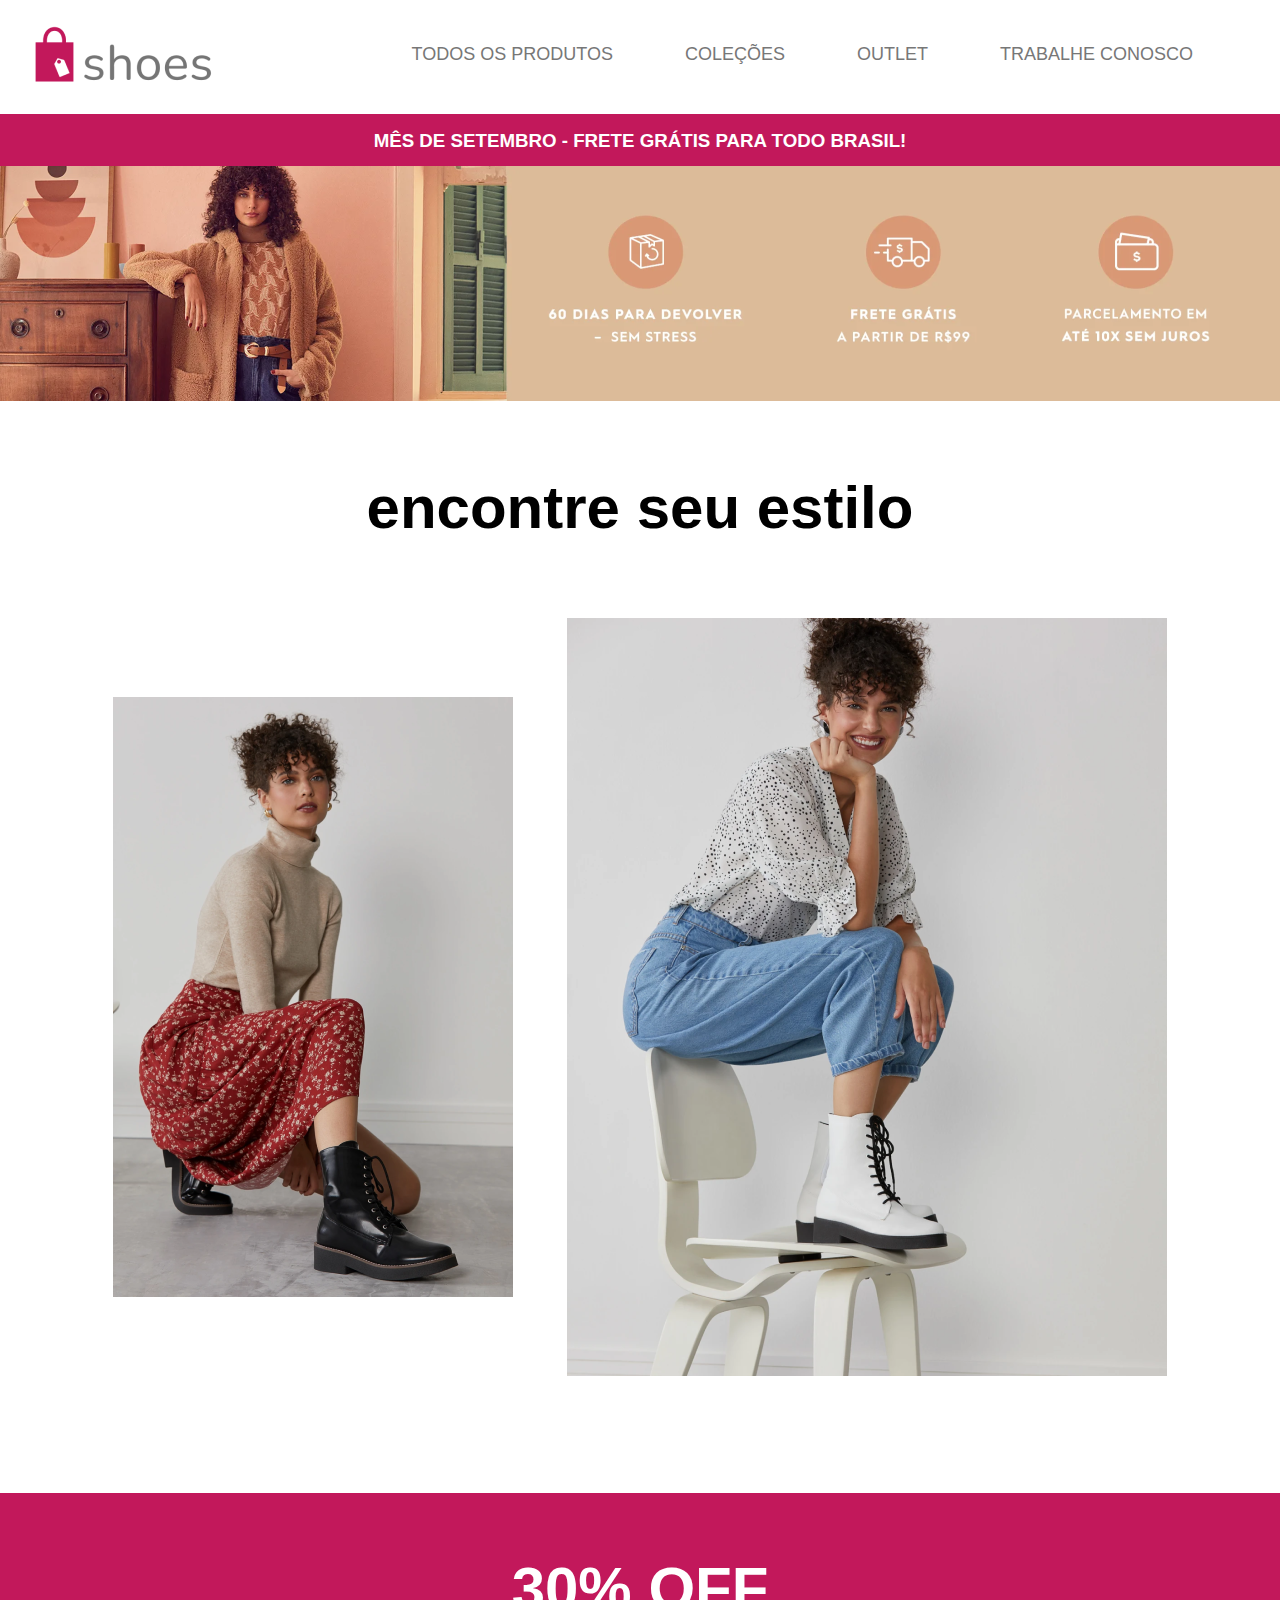
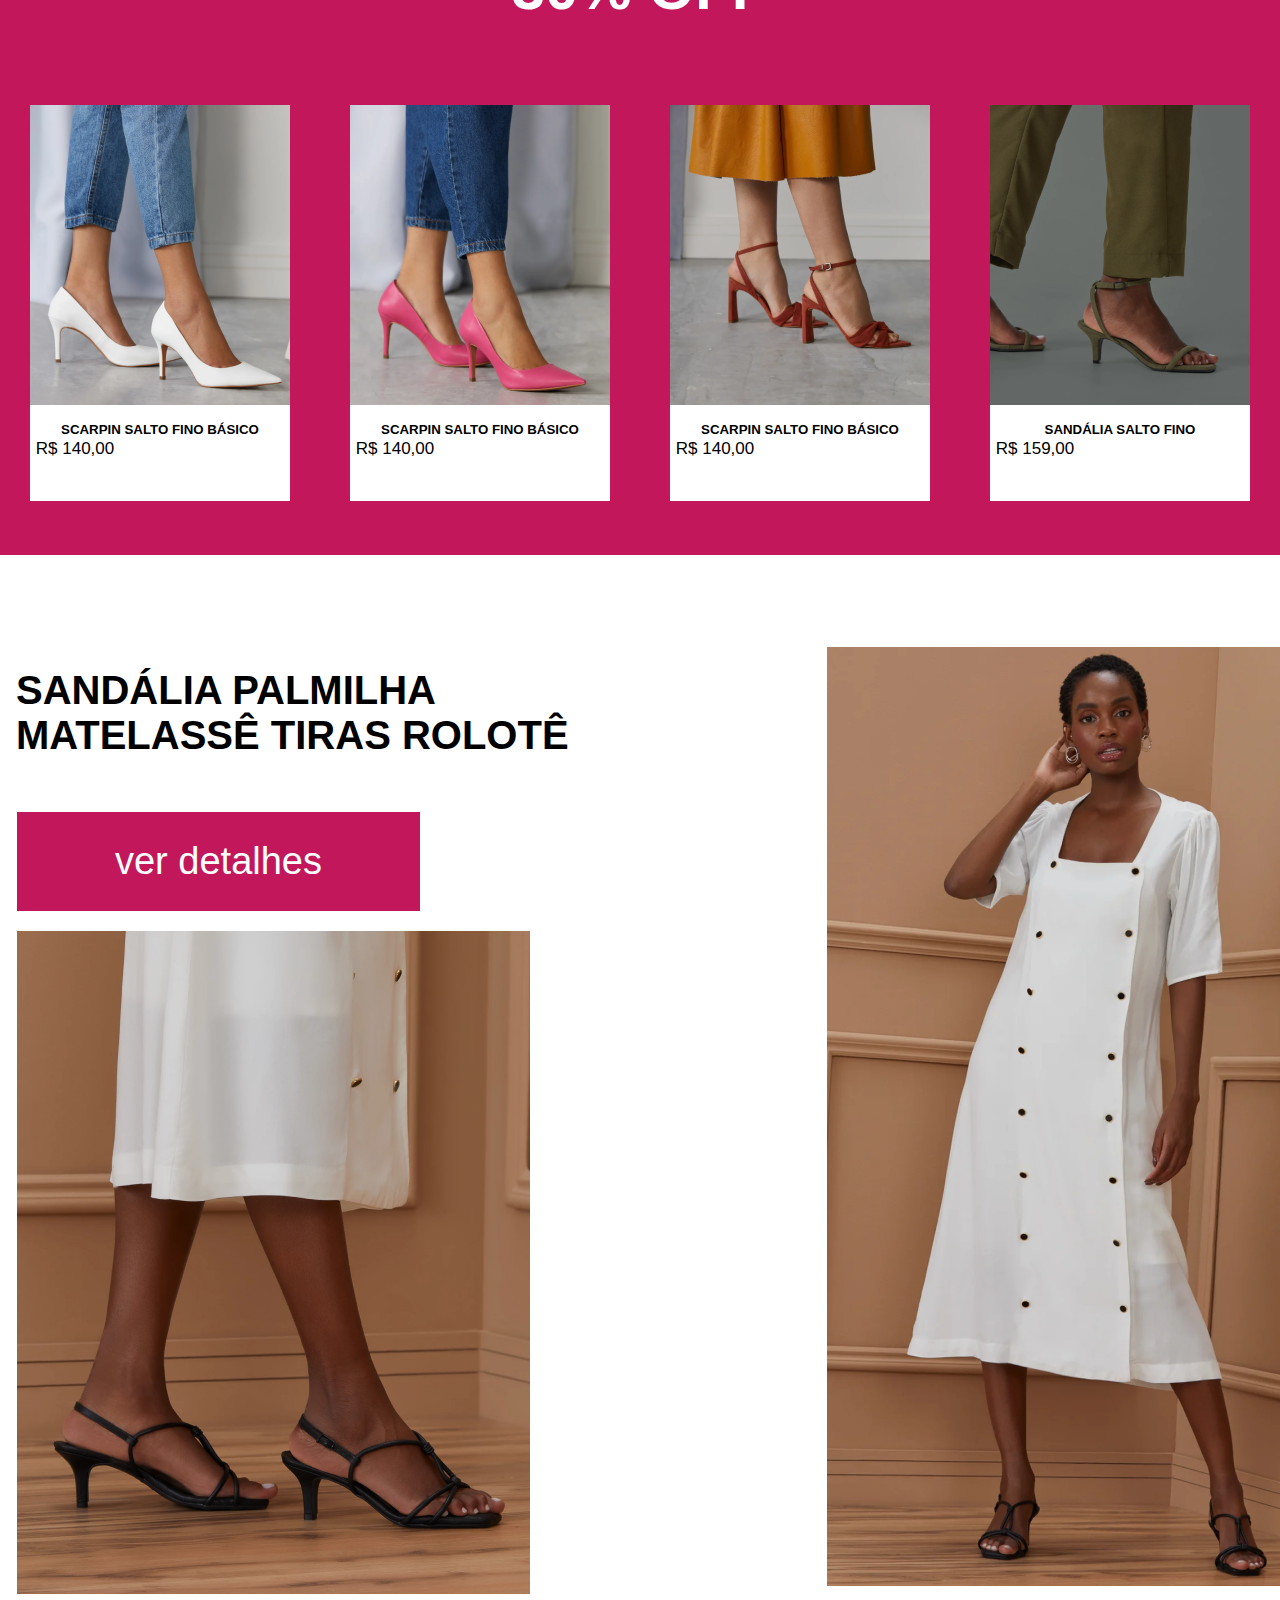
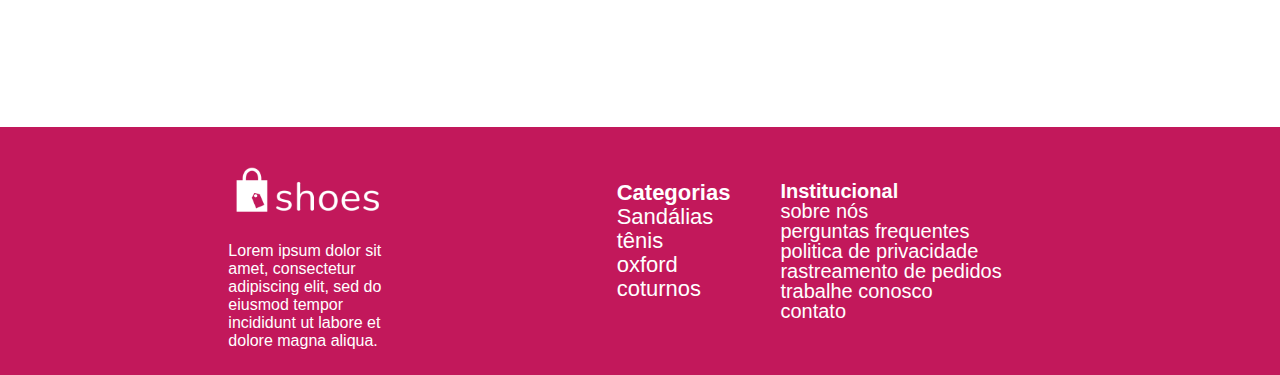
==== commit 5db02466: "adicionando faixa de promoçao na página index.html" ====
--- a/index.html
+++ b/index.html
@@ -17,6 +17,9 @@
             <a href="pages/trabalhe-conosco.html">Trabalhe Conosco</a>
         </nav>
     </header>
+    <section class = "promocaoIncrivel">
+        <h3>mês de setembro - frete grátis para todo brasil!</h3>
+    </section>
     <main>
         <section class="banner">
             <img class="banner-image" src="images/banner.png" alt="">
@@ -95,9 +98,7 @@
 
 <footer class="footerPai">
     <aside class="globo">
-        <div class="divLogo">
-            <img class="logo" src="/images/logo-white.png" alt="logotipo" />
-        </div>
+        <img class="logo" src="/images/logo-white.png" alt="logotipo" />
         <div class="texto">
             <p>
                 Lorem ipsum dolor sit amet, consectetur adipiscing elit, sed do eiusmod tempor incididunt
@@ -126,7 +127,7 @@
                <li><a href="/">perguntas frequentes</a></li>
                <li><a href="/">politica de privacidade</a></li>
                <li><a href="/">rastreamento de pedidos</a></li>
-               <li><a href="/">trabalhe conosco</a></li>
+               <li><a href="./pages/trabalheConosco.html">trabalhe conosco</a></li>
                <li><a href="/">contato</a></li>
            </ol>
        </div>
--- a/css/style.css
+++ b/css/style.css
@@ -7,8 +7,10 @@
 
 .cabecalho{
     display: flex;
+    width: 100%;
     justify-content: space-between;
-    box-shadow: 0px 1px 20px rgba(159, 159, 159, 0.65)
+    background: #fff;
+    box-shadow: 0px 0px 20px rgba(159, 159, 159, 0.65)
 }
 .cabecalho img{
     margin: 10px 0px 0 19px;
@@ -25,12 +27,36 @@
 }
 
 .cabecalho a{
-    font-size: 24px;
-    margin: 44px 82px 44px 0;
+    font-size: 18px;
+    margin: 44px 72px 44px 0;
     text-decoration: none;
     text-transform: uppercase;
     color: #777777;
 }
+
+.promotion{
+    display: flex;
+    position: sticky;
+    width: 100%;
+    height: 52px;
+    text-align: center;
+    background-color: #C2185B;
+    top: -1px;
+    padding-top: 1px;
+    cursor: pointer;
+}
+
+.promotion h3{
+    text-transform: uppercase;
+    margin: auto;
+    font-size: 18px;
+    color: white;
+}
+
+.promotion:hover{
+    text-decoration: underline white;
+}
+
 .banner{
     height: auto;
 }
@@ -130,7 +156,11 @@
 
     .containerPai {
         display:flex;
-        flex-wrap: wrap;
+
+        /* praq serve isso? */
+        /* flex-wrap: wrap; */
+
+
         max-width:100%;
         justify-content: center;
     }
@@ -245,11 +275,21 @@
         color: white;
         text-decoration: none;
     }
+
+    .listaInst li a:hover{
+        text-decoration: underline white;
+    }
+
+    .listaCat li a:hover{
+        text-decoration: underline white;
+    }
     
 
 
     /* PAGINA TRABALHE CONOSCO */
-    main{
+
+
+    .main{
         display: flex;
         justify-content: space-between;
     }
@@ -271,13 +311,14 @@
     }
     form .secaoForm{
         display: flex;
+        border: none;
         flex-direction: column;
         margin-bottom: 39px;
     }
 
 
     .secaoForm input{
-        height: 32px;
+        height: 36px;
         font-size: 24px;
     }
     .secaoForm select{
@@ -291,36 +332,62 @@
     }
     .secaoForm label{
         color: #9B9B9B;
-        font-size: 24px;
+        font-size: 22px;
     }
 
     .secaoForm #mensagem{
         font-size: 24px;
         height: 230px;
-    }
-
-    .secaoForm-curriculo .upload{
+        resize: vertical;
+    }
+    .secaoForm-curriculo{
+        border: none;
+        display: flex;
+    }
+
+    .secaoForm-curriculo input[type="file"]{
+        display: none;
+    }
+
+    .secaoForm-curriculo label{
+        padding: 5px 10px;
+        text-align: center;
         width: 141px;
         height: 31px;
-        font-size: 18px;
-        margin-left: 32px;
+        font-size: 22px;
+        margin-left: 20px;
         background-color: #C4C4C4;
         color: #fff;
         border: none;
+        cursor: pointer;
+        transition: all 0.5s;
+    }
+    .secaoForm-curriculo label:hover{
+        box-shadow: 0px 1px 20px rgba(159, 159, 159, 0.65);
+    }
+
+    .secaoForm-curriculo h3{
+        font-size: 24px;
+        color: #9B9B9B;
     }
 
     .enviar-btn{
+        border: none;
         height: 44px;
         background-color: #C2185B;
         color: #fff;
         font-size: 22px;
         font-style: bold;
         margin-top: 20px;
-    }
-
-    .secaoForm-curriculo h3{
-        font-size: 24px;
-        color: #9B9B9B;
+        transition: all 1s;
+    }
+
+    .enviar-btn:hover{
+        background-color: #fff;
+        color: #C2185B;
+        text-shadow: 1px 2px rgba(159, 159, 159, 0.65);
+        box-shadow: 0px 1px 20px rgba(159, 159, 159, 0.65);
+        cursor: pointer;
     }
 
     .textoDireita{
@@ -344,11 +411,60 @@
         margin-bottom: 10px;
     }
 
-    .mark-box input{
+    .mark-box input[type='checkbox']{
+        all: unset;
         width: 20px;
-        margin: 0 30px 0 5px;
+        height: 20px;
+        margin: 0 5px 0 0px;
+        background-color: #9B9B9B;
+    }
+    .mark-box input[type='checkbox']:hover{
+        box-shadow: 0px 1px 10px rgba(159, 159, 159, 0.65);
+    }
+
+    .mark-box input[type='checkbox']:checked{
+        background-color: #7bf67b;
+    }
+
+    .mark-box input[type='radio']{
+        all: unset;
+        width: 20px;
+        height: 20px;
+        margin: 0 5px 0 0px;
+        background-color: #9B9B9B;
+        border-radius: 50%;
+    }
+
+    .mark-box input[type='radio']:hover{
+        box-shadow: 0px 1px 10px rgba(159, 159, 159, 0.65);
+    }
+
+    .mark-box input[type='radio']:checked{
+        background-color: #7bf67b;
     }
 
     .mark-box label{
+        margin: 0 50px 0 0;
         color: #777777;
+    }
+
+
+
+
+    .promocaoIncrivel{
+        position: sticky;
+        top: -1px;
+        padding-top: 1px;
+        background-color: #C2185B;
+        color: white;
+        display: flex;
+        justify-content: center;
+        height: 52px;
+        align-items: center;
+        text-transform: uppercase;
+    }
+
+    .promocaoIncrivel:hover{
+        cursor: pointer;
+        text-decoration: underline;
     }